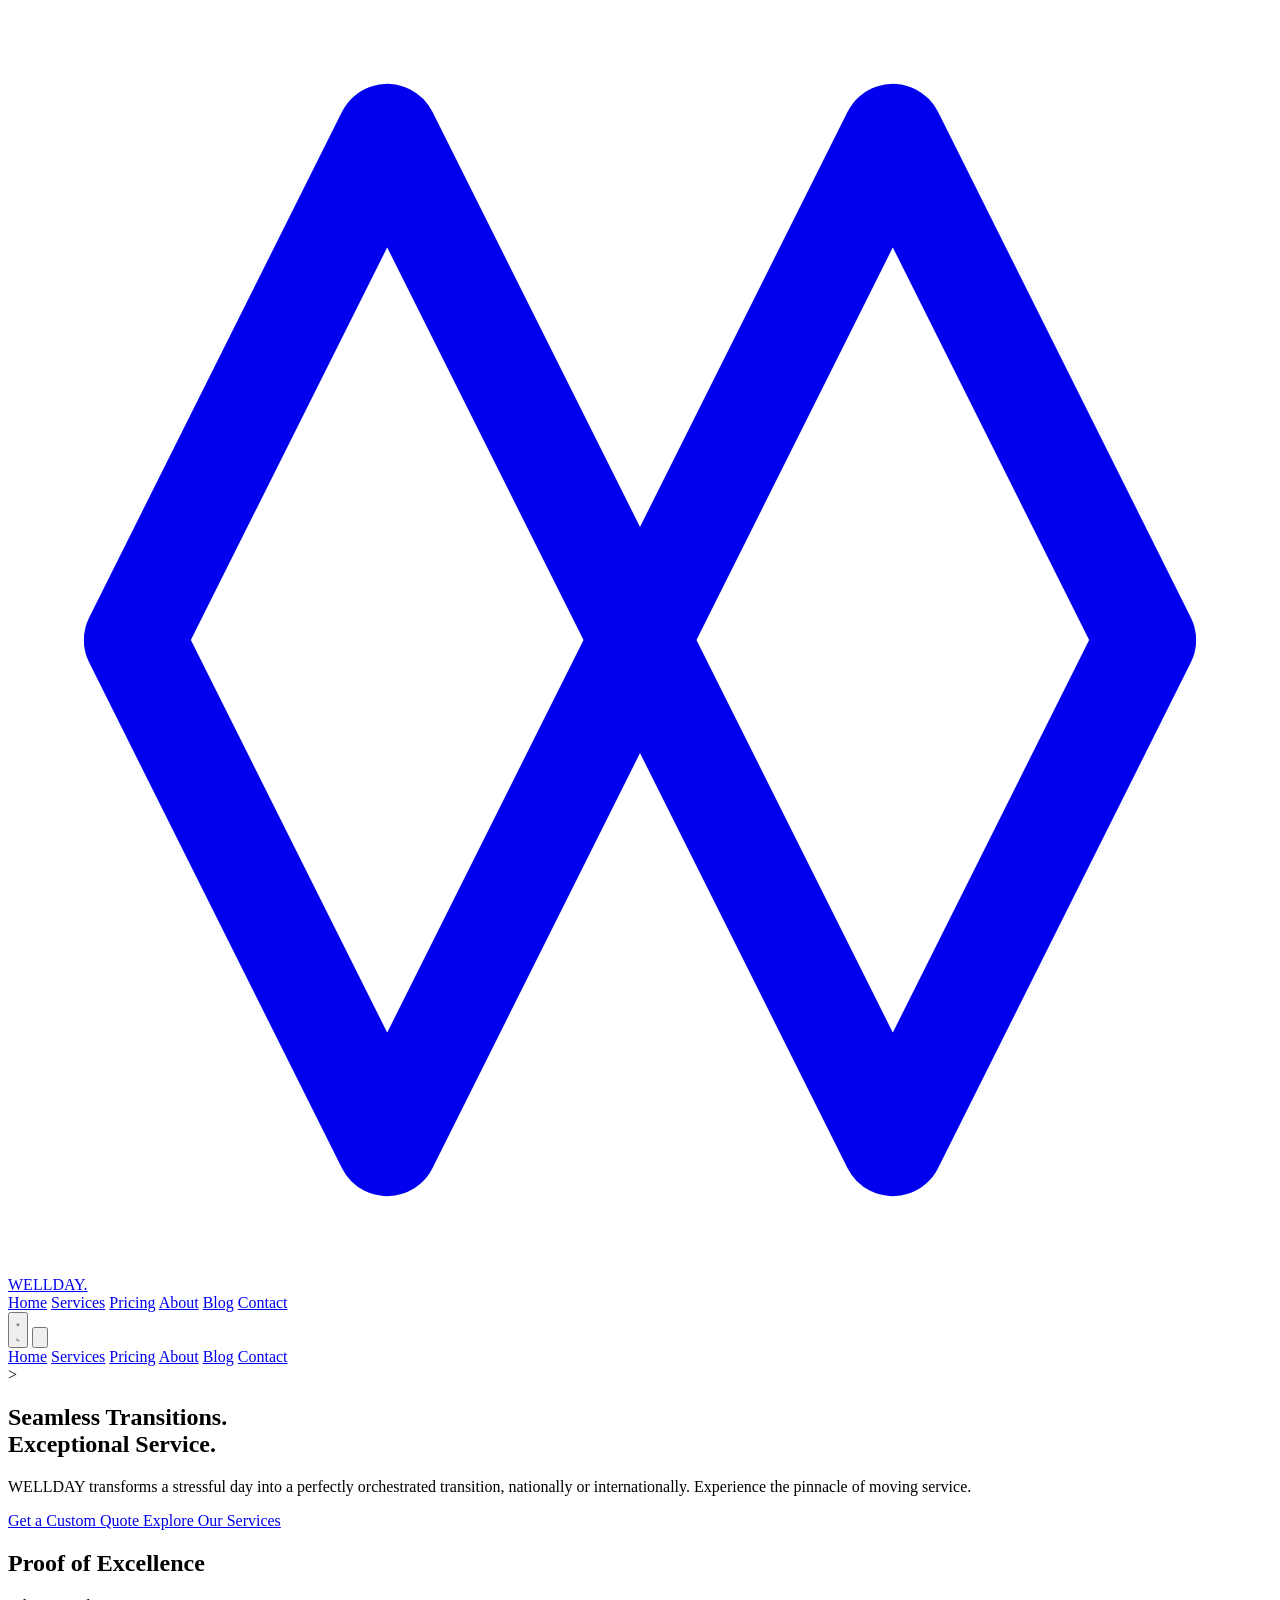
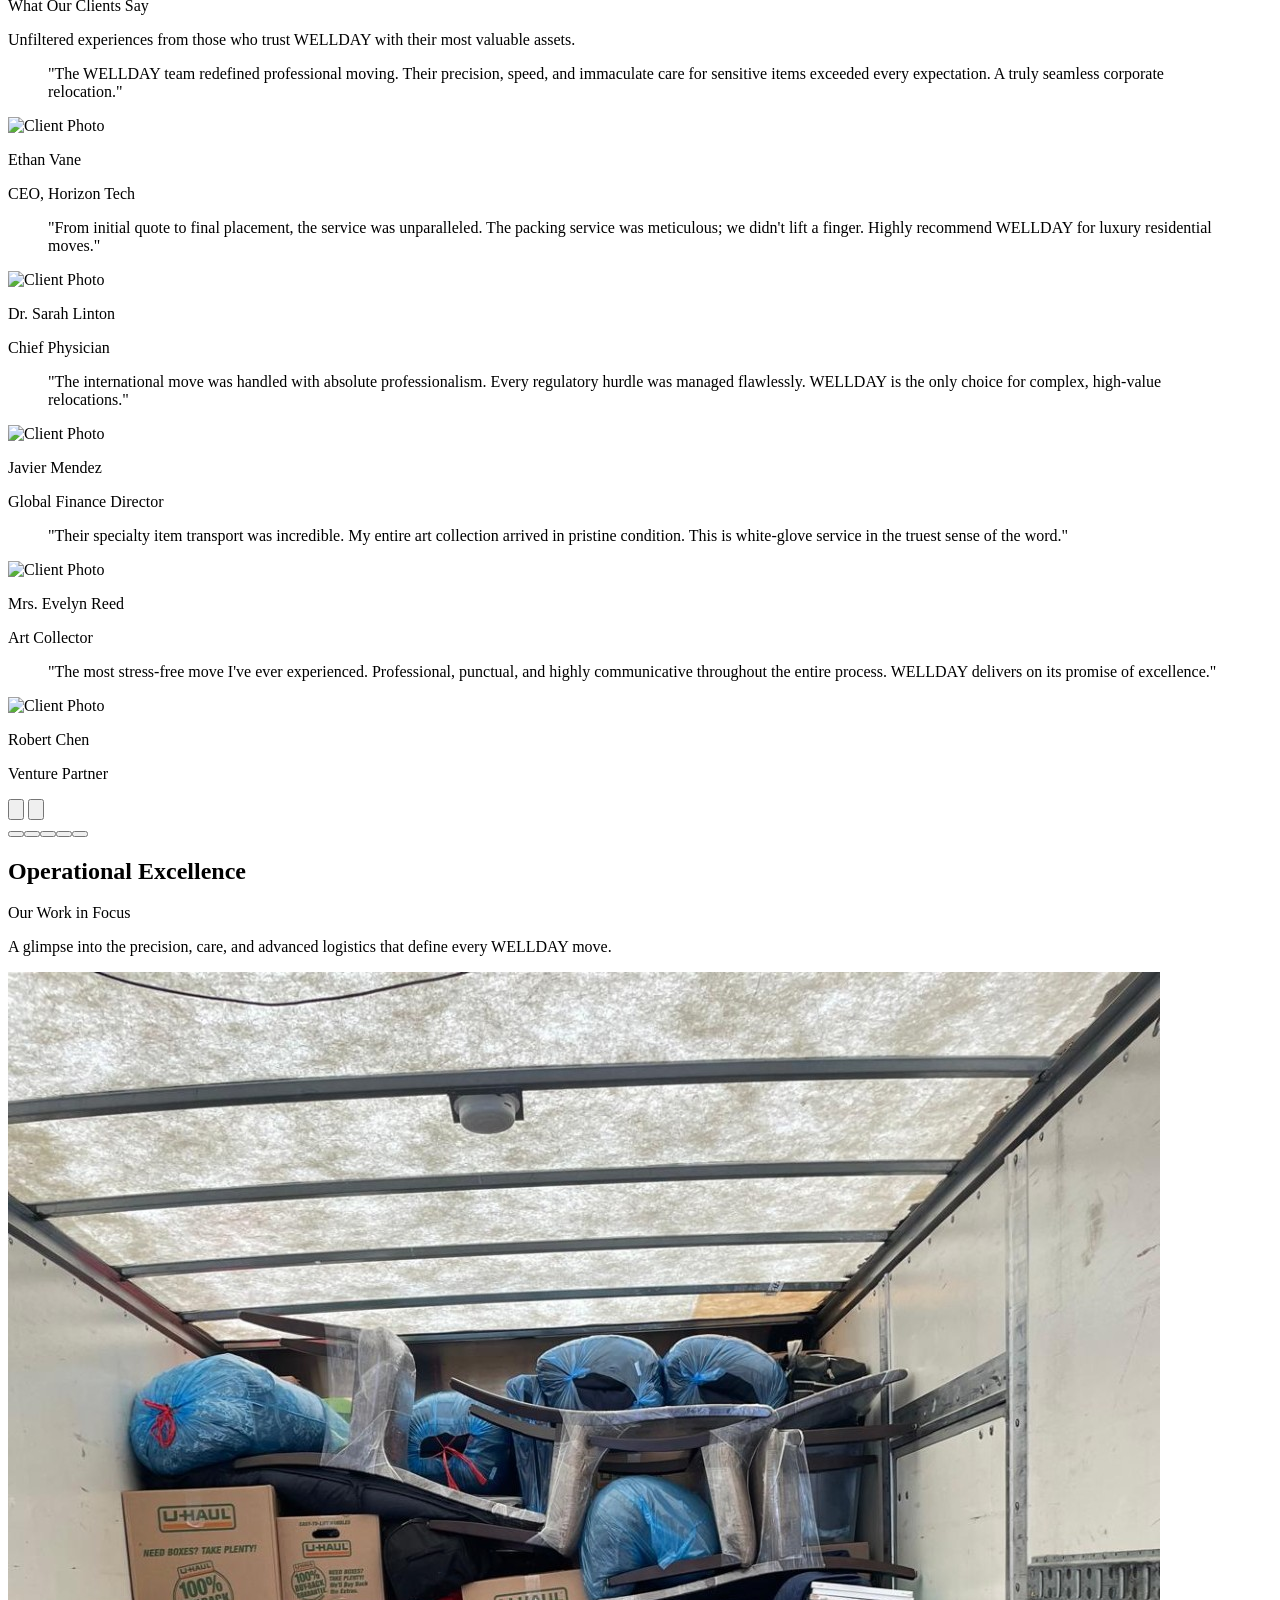
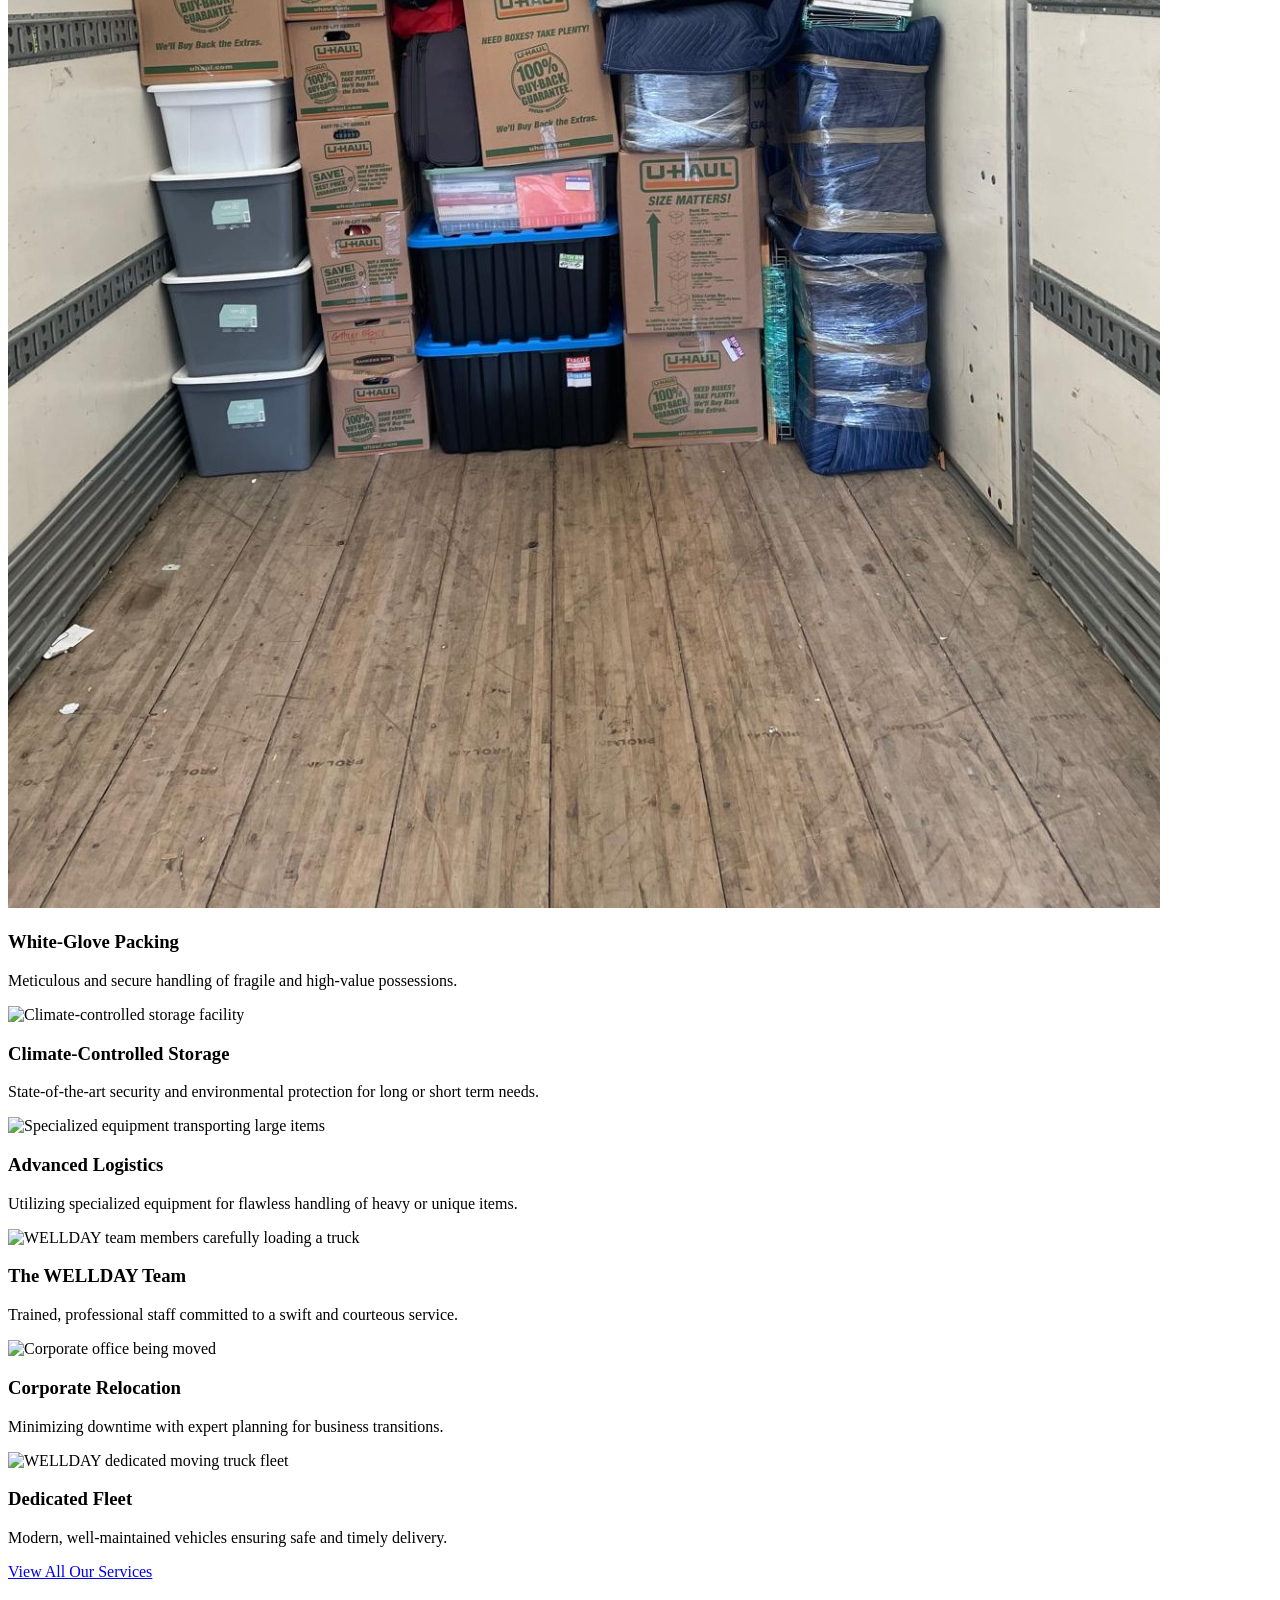
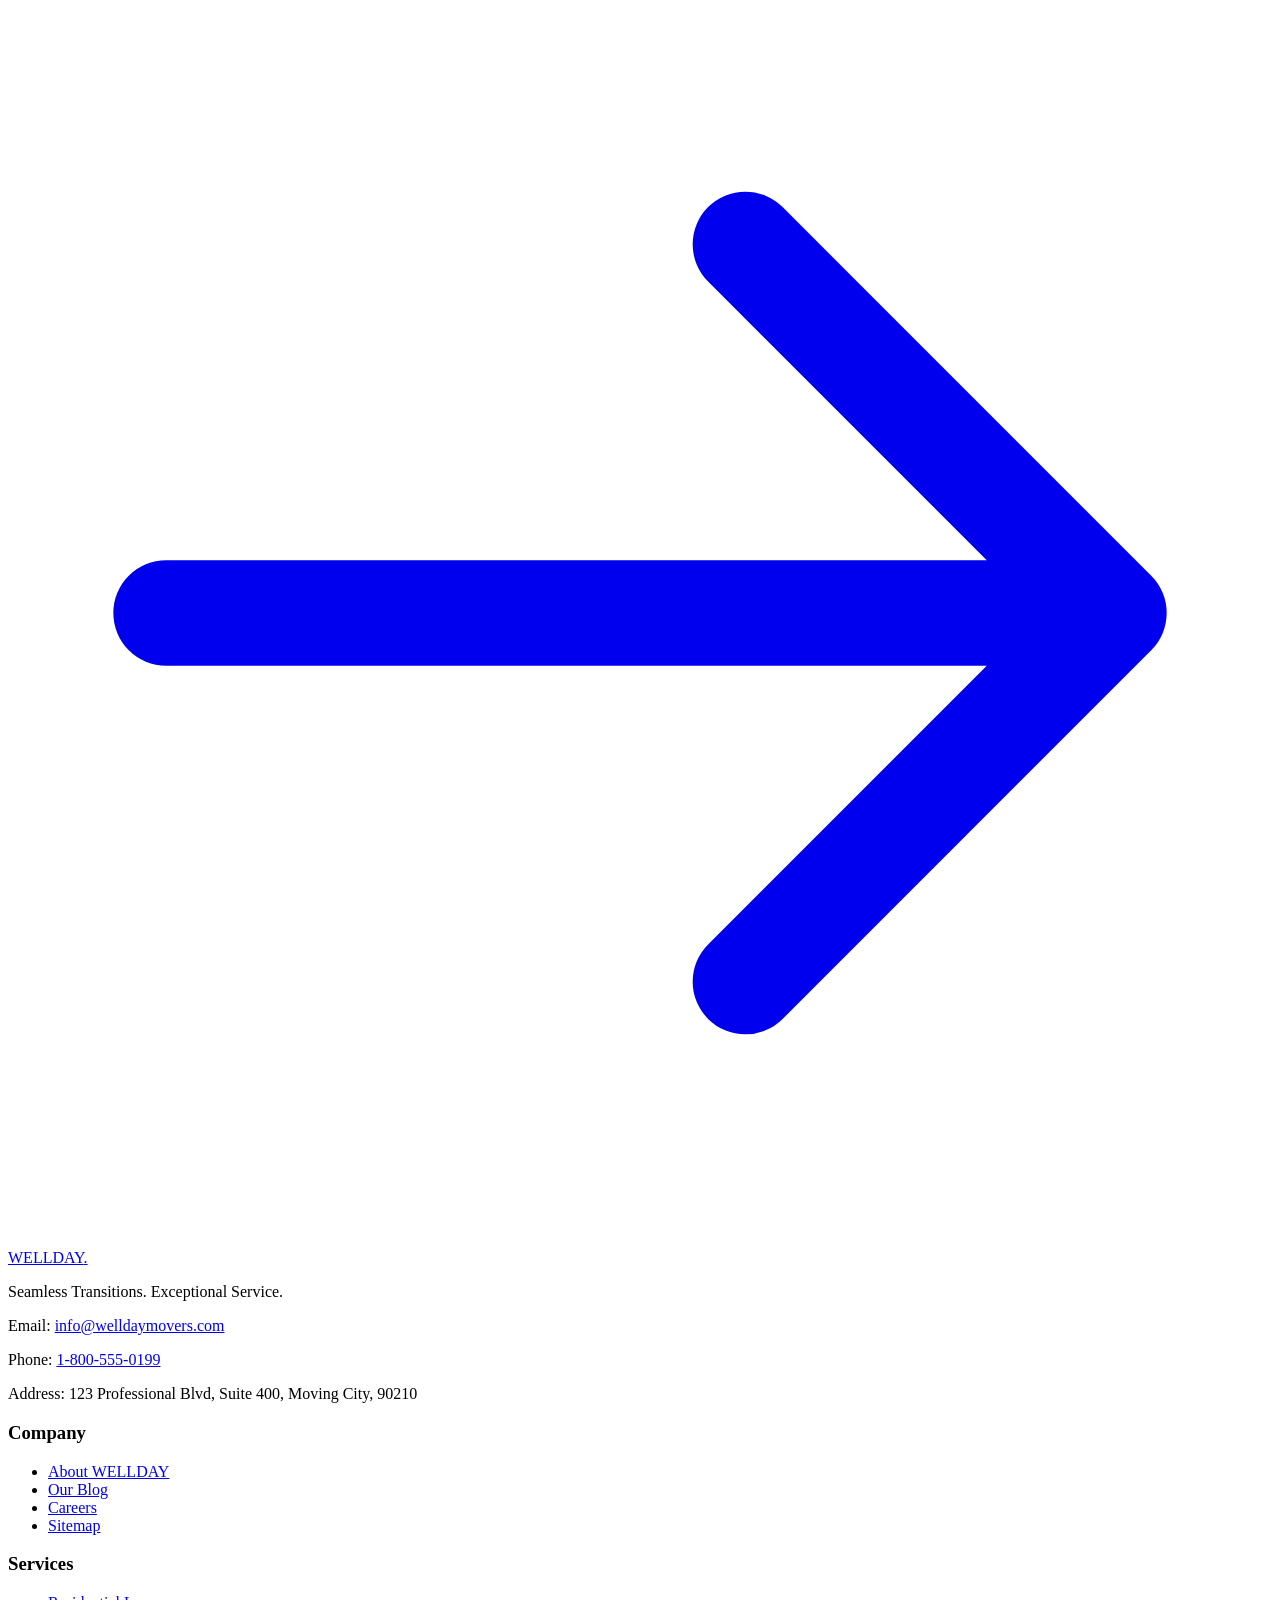
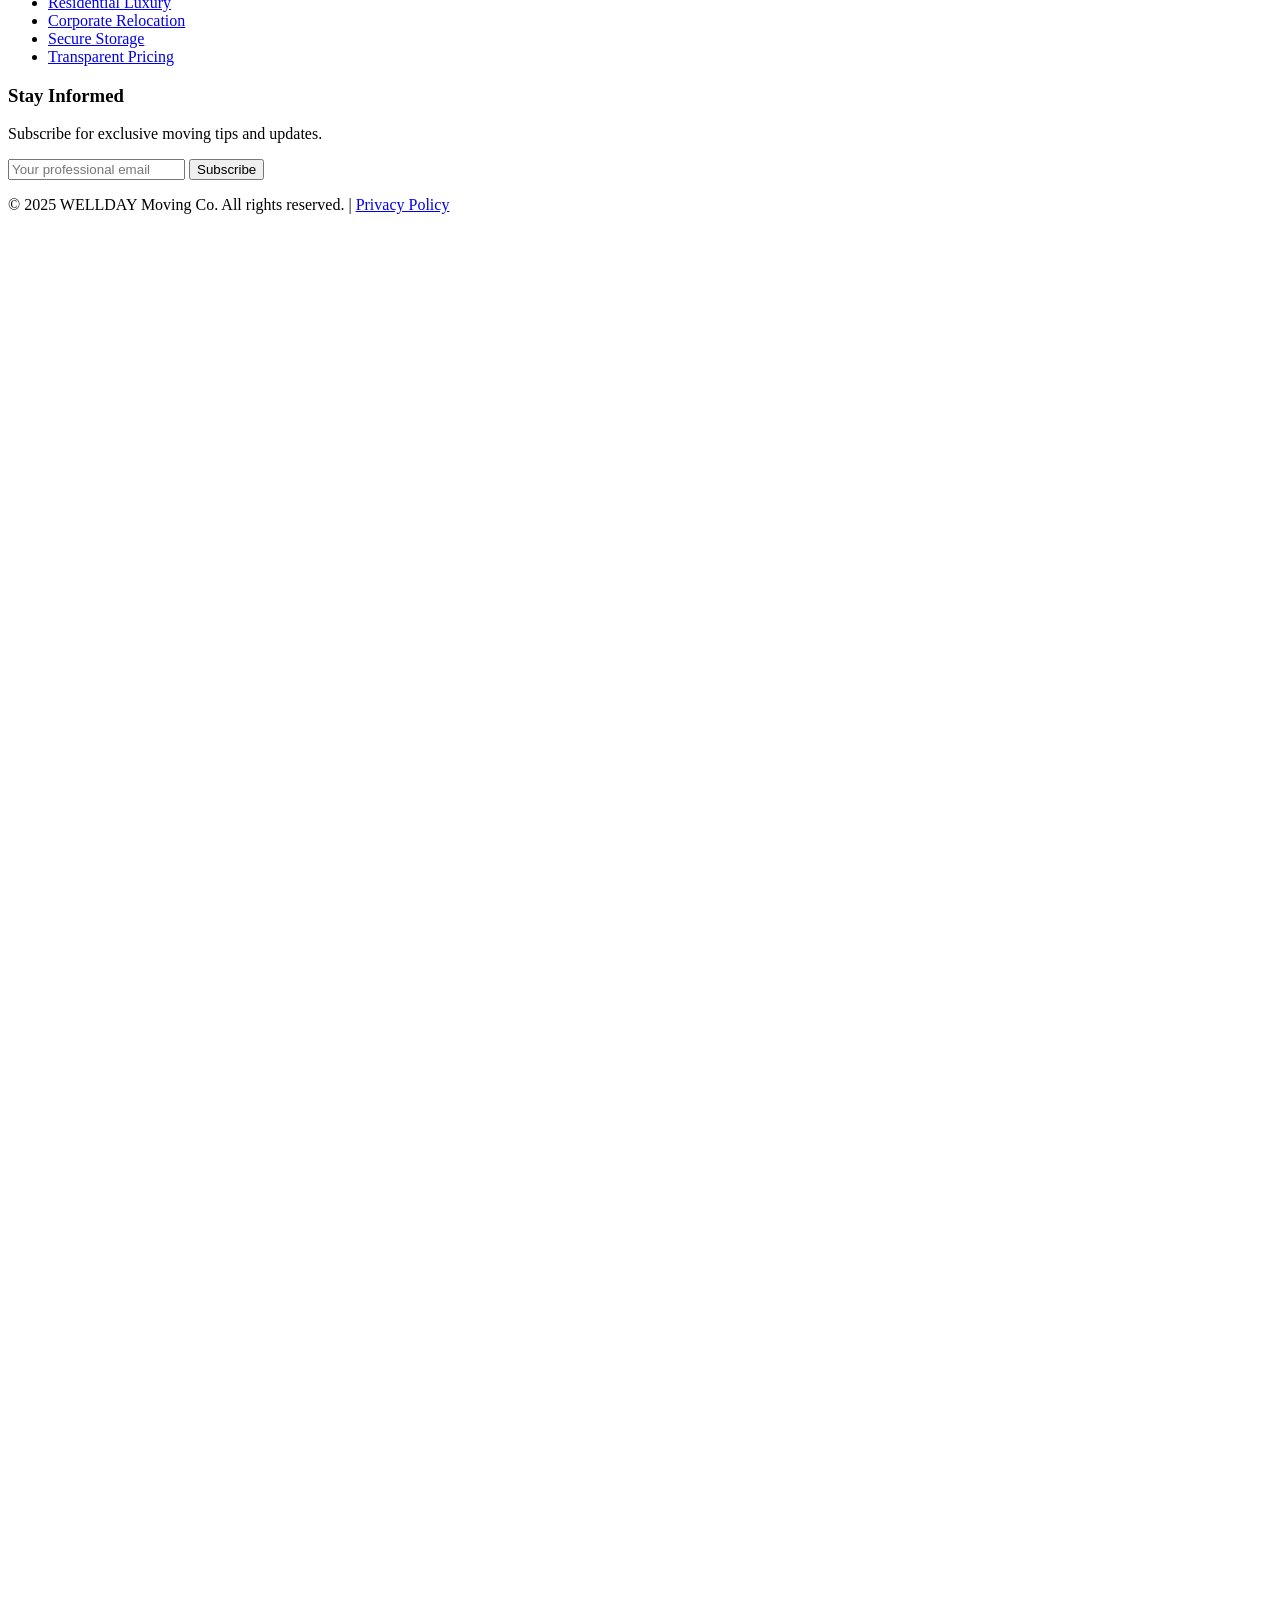
==== index.html @ c853cf21 "Initial commit" ====
<!DOCTYPE html>
<html lang="en" class="scroll-smooth">
<head>
    <meta charset="UTF-8">
    <meta name="viewport" content="width=device-width, initial-scale=1.0">
    <title>WELLDAY | Seamless Professional Moving Solutions</title>
    <meta name="description" content="WELLDAY: Your trusted partner for seamless, professional, and luxury moving services. Exceptional care for your national or international relocation.">
    <meta name="keywords" content="professional moving company, luxury relocation, international movers, full-service moving, WELLDAY">
    
    <script src="https://cdn.tailwindcss.com"></script>
    
    <script>
        // Configuration for extending Tailwind's default theme (optional but good practice)
        tailwind.config = {
            darkMode: 'class', // Enable dark mode based on 'dark' class on the <html> tag
            theme: {
                extend: {
                    colors: {
                        'primary-blue': '#1e3a8a', // A deep, professional blue
                        'accent-gold': '#d97706', // A rich gold/orange for accents
                    }
                }
            }
        }
    </script>

    <link rel="stylesheet" href="assets/styles.css">
</head>
<body class="bg-gray-50 dark:bg-gray-900 transition-colors duration-500">
      <header class="sticky top-0 z-50 shadow-lg bg-white/95 dark:bg-gray-900/95 backdrop-blur-sm transition-all duration-300">
    <div class="max-w-7xl mx-auto px-4 sm:px-6 lg:px-8">
        <div class="flex justify-between items-center h-20">
        <a href="index.html" class="flex-shrink-0 flex items-center space-x-2 text-2xl font-extrabold text-primary-blue dark:text-white transition-colors duration-300 tracking-wider">
    
    <svg class="w-8 h-8 text-accent-gold dark:text-accent-gold" viewBox="0 0 100 100" fill="none" xmlns="http://www.w3.org/2000/svg">
        <path d="M10 50 L30 10 L50 50 L30 90 L10 50 Z M50 50 L70 10 L90 50 L70 90 L50 50 Z" 
              stroke="currentColor" 
              stroke-width="8" 
              stroke-linecap="round" 
              stroke-linejoin="round"/>
    </svg>
    <span>
        WELLDAY<span class="text-accent-gold dark:text-accent-gold">.</span>
    </span>
</a>

            <nav class="hidden md:flex space-x-8">
                <a href="index.html" class="text-gray-900 dark:text-gray-100 hover:text-primary-blue dark:hover:text-accent-gold text-lg font-medium transition duration-150 ease-in-out border-b-2 border-transparent hover:border-accent-gold pb-1">Home</a>
                <a href="services.html" class="text-gray-600 dark:text-gray-300 hover:text-primary-blue dark:hover:text-accent-gold text-lg font-medium transition duration-150 ease-in-out">Services</a>
                <a href="pricing.html" class="text-gray-600 dark:text-gray-300 hover:text-primary-blue dark:hover:text-accent-gold text-lg font-medium transition duration-150 ease-in-out">Pricing</a>
                <a href="about.html" class="text-gray-600 dark:text-gray-300 hover:text-primary-blue dark:hover:text-accent-gold text-lg font-medium transition duration-150 ease-in-out">About</a>
                <a href="blog.html" class="text-gray-600 dark:text-gray-300 hover:text-primary-blue dark:hover:text-accent-gold text-lg font-medium transition duration-150 ease-in-out">Blog</a>
                <a href="contact.html" class="px-4 py-2 text-white bg-accent-gold rounded-lg shadow-md hover:bg-opacity-90 transition-all duration-300 text-lg font-medium">Contact</a>
            </nav>

            <div class="flex items-center space-x-4">
                
                <button id="theme-toggle" class="p-2 rounded-full hover:bg-gray-100 dark:hover:bg-gray-800 transition duration-300 focus:outline-none">
                    <svg id="sun-icon" class="h-6 w-6 text-yellow-500 dark:hidden" fill="none" viewBox="0 0 24 24" stroke="currentColor">
                        <path stroke-linecap="round" stroke-linejoin="round" stroke-width="2" d="M12 3v1m0 16v1m9-9h-1M4 12H3m15.364 6.364l-.707-.707M6.343 6.343l-.707-.707m12.728 0l-.707.707M6.343 17.657l-.707.707M16 12a4 4 0 11-8 0 4 4 0 018 0z" />
                    </svg>
                    <svg id="moon-icon" class="h-6 w-6 text-gray-400 hidden dark:block" fill="none" viewBox="0 0 24 24" stroke="currentColor">
                        <path stroke-linecap="round" stroke-linejoin="round" stroke-width="2" d="M20.354 15.354A9 9 0 018.646 3.646 9.003 9.003 0 0012 21a9.003 9.003 0 008.354-5.646z" />
                    </svg>
                </button>

                <button id="menu-button" class="md:hidden p-2 text-gray-700 dark:text-gray-300 hover:text-primary-blue dark:hover:text-accent-gold focus:outline-none">
                    <svg class="h-6 w-6" fill="none" viewBox="0 0 24 24" stroke="currentColor">
                        <path stroke-linecap="round" stroke-linejoin="round" stroke-width="2" d="M4 6h16M4 12h16M4 18h16" />
                    </svg>
                </button>
            </div>
        </div>
    </div>
    <div id="mobile-menu" class="hidden md:hidden absolute w-full bg-white dark:bg-gray-800 shadow-lg pb-4 transition-all duration-300">
        <a href="index.html" class="block px-4 py-2 text-base font-medium text-gray-700 dark:text-gray-100 hover:bg-gray-50 dark:hover:bg-gray-700">Home</a>
        <a href="services.html" class="block px-4 py-2 text-base font-medium text-gray-700 dark:text-gray-100 hover:bg-gray-50 dark:hover:bg-gray-700">Services</a>
        <a href="pricing.html" class="block px-4 py-2 text-base font-medium text-gray-700 dark:text-gray-100 hover:bg-gray-50 dark:hover:bg-gray-700">Pricing</a>
        <a href="about.html" class="block px-4 py-2 text-base font-medium text-gray-700 dark:text-gray-100 hover:bg-gray-50 dark:hover:bg-gray-700">About</a>
        <a href="blog.html" class="block px-4 py-2 text-base font-medium text-gray-700 dark:text-gray-100 hover:bg-gray-50 dark:hover:bg-gray-700">Blog</a>
        <a href="contact.html" class="block px-4 py-2 text-base font-medium text-white bg-accent-gold hover:bg-opacity-90 mt-2 mx-4 rounded-md text-center">Contact</a>
    </div>
</header>

<main>


    <section class="relative h-screen flex items-center justify-center overflow-hidden fade-in-section"
     style="background-image: url('https://mymovingjourney.com/posts/image/how-to-find-the-best-moving-companies-in-california.webp'); background-size: cover; background-position: center;"
    >
    >
    <div class="absolute inset-0 dynamic-background opacity-5 dark:opacity-10"></div>
    
    <div class="relative z-10 max-w-7xl mx-auto px-4 sm:px-6 lg:px-8 text-center">
        <h1 class="text-6xl sm:text-7xl lg:text-8xl font-extrabold text-gray-900 dark:text-white mb-6 leading-tight transition-colors duration-500">
            Seamless Transitions. <br class="hidden sm:inline">
            <span class="text-primary-blue dark:text-accent-gold">Exceptional Service.</span>
        </h1>
        <p class="text-xl sm:text-2xl text-black-700 dark:text-gray-300 mb-10 max-w-3xl mx-auto transition-colors duration-500">
            WELLDAY transforms a stressful day into a perfectly orchestrated transition, nationally or internationally. Experience the pinnacle of moving service.
        </p>
        
        <div class="flex flex-col sm:flex-row justify-center space-y-4 sm:space-y-0 sm:space-x-6">
            <a href="pricing.html" class="px-8 py-4 text-lg font-semibold text-white bg-primary-blue hover:bg-opacity-90 rounded-full shadow-xl transform hover:scale-105 transition-all duration-300">
                Get a Custom Quote
            </a>
            <a href="services.html" class="px-8 py-4 text-lg font-semibold text-primary-blue dark:text-white border-2 border-primary-blue dark:border-white rounded-full hover:bg-primary-blue hover:text-white dark:hover:bg-white dark:hover:text-primary-blue transform hover:scale-105 transition-all duration-300">
                Explore Our Services
            </a>
        </div>
    </div>
</section>

<section class="py-20 sm:py-32 bg-gray-100 dark:bg-gray-800 transition-colors duration-500 overflow-hidden fade-in-section">
    <div class="max-w-7xl mx-auto px-4 sm:px-6 lg:px-8">
        <div class="text-center mb-12">
            <h2 class="text-base font-semibold tracking-wide text-accent-gold uppercase">Proof of Excellence</h2>
            <p class="mt-2 text-4xl sm:text-5xl font-extrabold text-gray-900 dark:text-white">What Our Clients Say</p>
            <p class="mt-4 text-xl text-gray-600 dark:text-gray-300">Unfiltered experiences from those who trust WELLDAY with their most valuable assets.</p>
        </div>

        <div class="relative">
            <div id="testimonial-slider" class="flex transition-transform duration-700 ease-in-out">
                
                <div class="w-full flex-shrink-0 p-4">
                    <div class="bg-white dark:bg-gray-900 shadow-xl rounded-xl p-10 flex flex-col items-center text-center h-full">
                        <blockquote class="text-lg italic text-gray-700 dark:text-gray-300 mb-6">
                            "The WELLDAY team redefined professional moving. Their precision, speed, and immaculate care for sensitive items exceeded every expectation. A truly seamless corporate relocation."
                        </blockquote>
                        <div class="flex flex-col items-center mt-auto">
                            <img src="https://media.istockphoto.com/id/1135381173/photo/portrait-of-a-young-man-outdoors-smiling.jpg?s=612x612&w=0&k=20&c=J8DKGHI8o-oj8cY1CCNpFY2V9OmVVbJuKSO2DdbMvRg=" alt="Client Photo" class="w-16 h-16 rounded-full object-cover mb-3 border-4 border-accent-gold">
                            <p class="text-xl font-bold text-gray-900 dark:text-white">Ethan Vane</p>
                            <p class="text-md text-primary-blue dark:text-accent-gold">CEO, Horizon Tech</p>
                        </div>
                    </div>
                </div>

                <div class="w-full flex-shrink-0 p-4">
                    <div class="bg-white dark:bg-gray-900 shadow-xl rounded-xl p-10 flex flex-col items-center text-center h-full">
                        <blockquote class="text-lg italic text-gray-700 dark:text-gray-300 mb-6">
                            "From initial quote to final placement, the service was unparalleled. The packing service was meticulous; we didn't lift a finger. Highly recommend WELLDAY for luxury residential moves."
                        </blockquote>
                        <div class="flex flex-col items-center mt-auto">
                            <img src="https://images.prismic.io/tm-global/50173d79-a2da-4b53-aabb-6d42d82f32d4_0540-Image-Website-MFI-People-Testimonial-Isabella+%2B+Paula-Free-4x5-1.jpg?auto=compress,format" alt="Client Photo" class="w-16 h-16 rounded-full object-cover mb-3 border-4 border-accent-gold">
                            <p class="text-xl font-bold text-gray-900 dark:text-white">Dr. Sarah Linton</p>
                            <p class="text-md text-primary-blue dark:text-accent-gold">Chief Physician</p>
                        </div>
                    </div>
                </div>

                <div class="w-full flex-shrink-0 p-4">
                    <div class="bg-white dark:bg-gray-900 shadow-xl rounded-xl p-10 flex flex-col items-center text-center h-full">
                        <blockquote class="text-lg italic text-gray-700 dark:text-gray-300 mb-6">
                            "The international move was handled with absolute professionalism. Every regulatory hurdle was managed flawlessly. WELLDAY is the only choice for complex, high-value relocations."
                        </blockquote>
                        <div class="flex flex-col items-center mt-auto">
                            <img src="https://media.istockphoto.com/id/1406447835/photo/portrait-on-a-man-in-his-40s.webp?b=1&s=170667a&w=0&k=20&c=QH848C0aNTVI3UnsCWXCNsfsqCH_QypQUYX-oatnUdg=" alt="Client Photo" class="w-16 h-16 rounded-full object-cover mb-3 border-4 border-accent-gold">
                            <p class="text-xl font-bold text-gray-900 dark:text-white">Javier Mendez</p>
                            <p class="text-md text-primary-blue dark:text-accent-gold">Global Finance Director</p>
                        </div>
                    </div>
                </div>

                <div class="w-full flex-shrink-0 p-4">
                    <div class="bg-white dark:bg-gray-900 shadow-xl rounded-xl p-10 flex flex-col items-center text-center h-full">
                        <blockquote class="text-lg italic text-gray-700 dark:text-gray-300 mb-6">
                            "Their specialty item transport was incredible. My entire art collection arrived in pristine condition. This is white-glove service in the truest sense of the word."
                        </blockquote>
                        <div class="flex flex-col items-center mt-auto">
                            <img src="https://images.unsplash.com/photo-1609902726285-00668009f004?crop=entropy&cs=tinysrgb&fit=max&fm=jpg&ixid=MnwxMTc3M3wwfDF8c2VhcmNofDQzfHxoYXBweXxlbnwwfHx8fDE2MTU4OTMxMDU&ixlib=rb-1.2.1&q=80&w=2000" alt="Client Photo" class="w-16 h-16 rounded-full object-cover mb-3 border-4 border-accent-gold">
                            <p class="text-xl font-bold text-gray-900 dark:text-white">Mrs. Evelyn Reed</p>
                            <p class="text-md text-primary-blue dark:text-accent-gold">Art Collector</p>
                        </div>
                    </div>
                </div>

                <div class="w-full flex-shrink-0 p-4">
                    <div class="bg-white dark:bg-gray-900 shadow-xl rounded-xl p-10 flex flex-col items-center text-center h-full">
                        <blockquote class="text-lg italic text-gray-700 dark:text-gray-300 mb-6">
                            "The most stress-free move I've ever experienced. Professional, punctual, and highly communicative throughout the entire process. WELLDAY delivers on its promise of excellence."
                        </blockquote>
                        <div class="flex flex-col items-center mt-auto">
                            <img src="https://www.northernvirginiaendo.com/wp-content/uploads/testimonials-smiling-man.jpg" alt="Client Photo" class="w-16 h-16 rounded-full object-cover mb-3 border-4 border-accent-gold">
                            <p class="text-xl font-bold text-gray-900 dark:text-white">Robert Chen</p>
                            <p class="text-md text-primary-blue dark:text-accent-gold">Venture Partner</p>
                        </div>
                    </div>
                </div>

            </div>
            
            <button id="prev-testimonial" class="absolute top-1/2 left-0 transform -translate-y-1/2 p-3 bg-white dark:bg-gray-900 rounded-full shadow-lg ml-2 hover:bg-gray-200 dark:hover:bg-gray-700 transition z-20">
                <svg class="w-6 h-6 text-primary-blue dark:text-white" fill="none" viewBox="0 0 24 24" stroke="currentColor"><path stroke-linecap="round" stroke-linejoin="round" stroke-width="2" d="M15 19l-7-7 7-7" /></svg>
            </button>
            <button id="next-testimonial" class="absolute top-1/2 right-0 transform -translate-y-1/2 p-3 bg-white dark:bg-gray-900 rounded-full shadow-lg mr-2 hover:bg-gray-200 dark:hover:bg-gray-700 transition z-20">
                <svg class="w-6 h-6 text-primary-blue dark:text-white" fill="none" viewBox="0 0 24 24" stroke="currentColor"><path stroke-linecap="round" stroke-linejoin="round" stroke-width="2" d="M9 5l7 7-7 7" /></svg>
            </button>

            <div id="testimonial-dots" class="flex justify-center space-x-2 mt-6">
                </div>
        </div>
    </div>
</section>

<section class="py-20 sm:py-32 bg-white dark:bg-gray-900 transition-colors duration-500 fade-in-section">
    <div class="max-w-7xl mx-auto px-4 sm:px-6 lg:px-8">
        <div class="text-center mb-12">
            <h2 class="text-base font-semibold tracking-wide text-primary-blue dark:text-accent-gold uppercase">Operational Excellence</h2>
            <p class="mt-2 text-4xl sm:text-5xl font-extrabold text-gray-900 dark:text-white">Our Work in Focus</p>
            <p class="mt-4 text-xl text-gray-600 dark:text-gray-300">A glimpse into the precision, care, and advanced logistics that define every WELLDAY move.</p>
        </div>

        <div class="grid grid-cols-1 md:grid-cols-2 lg:grid-cols-3 gap-8">

            <div class="group relative overflow-hidden rounded-xl shadow-xl transform hover:scale-[1.02] transition-all duration-500 cursor-pointer">
                <img src="assets/images/gallery 1.jpg" alt="White-glove packing of fragile items" class="w-full h-72 object-cover transition-transform duration-500 group-hover:rotate-1 group-hover:scale-105">
                
                <div class="absolute inset-0 bg-primary-blue bg-opacity-70 flex flex-col justify-end p-6 opacity-0 group-hover:opacity-100 transition-opacity duration-500">
                    <h3 class="text-2xl font-bold text-white mb-2">White-Glove Packing</h3>
                    <p class="text-gray-200">Meticulous and secure handling of fragile and high-value possessions.</p>
                </div>
            </div>

            <div class="group relative overflow-hidden rounded-xl shadow-xl transform hover:scale-[1.02] transition-all duration-500 cursor-pointer">
                <img src="https://uploads-ssl.webflow.com/638c8ae10787c72c1ae1b9a0/63f78fc18b16522971800dc7_inspection%20for%20truck.jpg" alt="Climate-controlled storage facility" class="w-full h-72 object-cover transition-transform duration-500 group-hover:rotate-1 group-hover:scale-105">
                <div class="absolute inset-0 bg-primary-blue bg-opacity-70 flex flex-col justify-end p-6 opacity-0 group-hover:opacity-100 transition-opacity duration-500">
                    <h3 class="text-2xl font-bold text-white mb-2">Climate-Controlled Storage</h3>
                    <p class="text-gray-200">State-of-the-art security and environmental protection for long or short term needs.</p>
                </div>
            </div>

            <div class="group relative overflow-hidden rounded-xl shadow-xl transform hover:scale-[1.02] transition-all duration-500 cursor-pointer">
                <img src="https://media.angi.com/s3fs-public/moving-ml.png" alt="Specialized equipment transporting large items" class="w-full h-72 object-cover transition-transform duration-500 group-hover:rotate-1 group-hover:scale-105">
                <div class="absolute inset-0 bg-primary-blue bg-opacity-70 flex flex-col justify-end p-6 opacity-0 group-hover:opacity-100 transition-opacity duration-500">
                    <h3 class="text-2xl font-bold text-white mb-2">Advanced Logistics</h3>
                    <p class="text-gray-200">Utilizing specialized equipment for flawless handling of heavy or unique items.</p>
                </div> 
            </div>

            <div class="group relative overflow-hidden rounded-xl shadow-xl transform hover:scale-[1.02] transition-all duration-500 cursor-pointer">
                <img src="https://s3-media0.fl.yelpcdn.com/bphoto/pbxY0s7Egi9wZ7xENBp3GA/o.jpg" alt="WELLDAY team members carefully loading a truck" class="w-full h-72 object-cover transition-transform duration-500 group-hover:rotate-1 group-hover:scale-105">
                <div class="absolute inset-0 bg-primary-blue bg-opacity-70 flex flex-col justify-end p-6 opacity-0 group-hover:opacity-100 transition-opacity duration-500">
                    <h3 class="text-2xl font-bold text-white mb-2">The WELLDAY Team</h3>
                    <p class="text-gray-200">Trained, professional staff committed to a swift and courteous service.</p>
                </div>
            </div>
            
            <div class="group relative overflow-hidden rounded-xl shadow-xl transform hover:scale-[1.02] transition-all duration-500 cursor-pointer">
                <img src="https://www.thepinnaclelist.com/wp-content/uploads/2025/11/Moving-Company-Servicemen.jpg" alt="Corporate office being moved" class="w-full h-72 object-cover transition-transform duration-500 group-hover:rotate-1 group-hover:scale-105">
                <div class="absolute inset-0 bg-primary-blue bg-opacity-70 flex flex-col justify-end p-6 opacity-0 group-hover:opacity-100 transition-opacity duration-500">
                    <h3 class="text-2xl font-bold text-white mb-2">Corporate Relocation</h3>
                    <p class="text-gray-200">Minimizing downtime with expert planning for business transitions.</p>
                </div>
            </div>

            <div class="group relative overflow-hidden rounded-xl shadow-xl transform hover:scale-[1.02] transition-all duration-500 cursor-pointer">
                <img src="https://media.consumeraffairs.com/files/caimages/best-interstate-moving-companies-med.jpg" alt="WELLDAY dedicated moving truck fleet" class="w-full h-72 object-cover transition-transform duration-500 group-hover:rotate-1 group-hover:scale-105">
                <div class="absolute inset-0 bg-primary-blue bg-opacity-70 flex flex-col justify-end p-6 opacity-0 group-hover:opacity-100 transition-opacity duration-500">
                    <h3 class="text-2xl font-bold text-white mb-2">Dedicated Fleet</h3>
                    <p class="text-gray-200">Modern, well-maintained vehicles ensuring safe and timely delivery.</p>
                </div>
            </div>

        </div>

        <div class="text-center mt-16">
            <a href="services.html" class="inline-flex items-center px-8 py-4 text-lg font-semibold text-white bg-accent-gold hover:bg-opacity-90 rounded-full shadow-lg transform hover:scale-105 transition-all duration-300">
                View All Our Services
                <svg class="ml-2 w-5 h-5" fill="none" viewBox="0 0 24 24" stroke="currentColor"><path stroke-linecap="round" stroke-linejoin="round" stroke-width="2" d="M14 5l7 7m0 0l-7 7m7-7H3" /></svg>
            </a>
        </div>

    </div>
</section>

</main>

<footer class="bg-gray-800 dark:bg-gray-950 transition-colors duration-500 pt-16 pb-8 border-t border-gray-700 dark:border-gray-800">
    <div class="max-w-7xl mx-auto px-4 sm:px-6 lg:px-8">
        <div class="grid grid-cols-2 md:grid-cols-4 gap-8">
            
            <div>
                <a href="index.html" class="text-3xl font-extrabold text-white tracking-wider">
                    WELLDAY<span class="text-accent-gold">.</span>
                </a>
                <p class="mt-4 text-gray-400 text-sm">Seamless Transitions. Exceptional Service.</p>
                <div class="mt-6 space-y-2 text-sm text-gray-400">
                    <p>Email: <a href="mailto:info@welldaymovers.com" class="hover:text-accent-gold transition">info@welldaymovers.com</a></p>
                    <p>Phone: <a href="tel:+18005550199" class="hover:text-accent-gold transition">1-800-555-0199</a></p>
                    <p>Address: 123 Professional Blvd, Suite 400, Moving City, 90210</p>
                </div>
            </div>

            <div>
                <h3 class="text-lg font-semibold text-white mb-4 border-b border-accent-gold/50 pb-1 inline-block">Company</h3>
                <ul class="space-y-2 text-gray-400">
                    <li><a href="about.html" class="hover:text-accent-gold transition">About WELLDAY</a></li>
                    <li><a href="blog.html" class="hover:text-accent-gold transition">Our Blog</a></li>
                    <li><a href="contact.html" class="hover:text-accent-gold transition">Careers</a></li>
                    <li><a href="sitemap.xml" class="hover:text-accent-gold transition" target="_blank">Sitemap</a></li>
                </ul>
            </div>

            <div>
                <h3 class="text-lg font-semibold text-white mb-4 border-b border-accent-gold/50 pb-1 inline-block">Services</h3>
                <ul class="space-y-2 text-gray-400">
                    <li><a href="services.html#residential" class="hover:text-accent-gold transition">Residential Luxury</a></li>
                    <li><a href="services.html#corporate" class="hover:text-accent-gold transition">Corporate Relocation</a></li>
                    <li><a href="services.html#storage" class="hover:text-accent-gold transition">Secure Storage</a></li>
                    <li><a href="pricing.html" class="hover:text-accent-gold transition">Transparent Pricing</a></li>
                </ul>
            </div>
            
            <div>
                <h3 class="text-lg font-semibold text-white mb-4 border-b border-accent-gold/50 pb-1 inline-block">Stay Informed</h3>
                <p class="text-gray-400 text-sm mb-4">Subscribe for exclusive moving tips and updates.</p>
                <form action="#" method="POST" name="subscription" data-netlify="true" class="flex flex-col space-y-3">
    
    <input type="hidden" name="form-name" value="subscription" /> 
    
    <input 
        type="email" 
        name="email" placeholder="Your professional email" 
        class="p-3 rounded-lg border border-gray-600 bg-gray-700 text-white focus:ring-accent-gold focus:border-accent-gold"
        required 
    >
    <button type="submit" class="p-3 bg-accent-gold text-white font-semibold rounded-lg hover:bg-opacity-90 transition">
        Subscribe
    </button>
</form>
            </div>
        </div>

        <div class="mt-16 border-t border-gray-700/50 pt-8 flex flex-col md:flex-row justify-between items-center">
            <p class="text-sm text-gray-400 order-2 md:order-1">
                &copy; 2025 WELLDAY Moving Co. All rights reserved. | <a href="#" class="hover:text-accent-gold transition">Privacy Policy</a>
            </p>
            <div class="flex space-x-4 mb-4 md:mb-0 order-1 md:order-2 text-gray-400">
                <svg class="w-6 h-6 hover:text-accent-gold transition" fill="currentColor" viewBox="0 0 24 24"></svg>
                <svg class="w-6 h-6 hover:text-accent-gold transition" fill="currentColor" viewBox="0 0 24 24"></svg>
                <svg class="w-6 h-6 hover:text-accent-gold transition" fill="currentColor" viewBox="0 0 24 24"></svg>
            </div>
        </div>
    </div>
</footer>
    <script src="assets/scripts.js" defer></script>
</body>
</html>
---- assets/styles.css ----
/* assets/styles.css */

/* ---------------------------------------------
   1. Subtle Background Animation (The "Sliding Background" effect)
   --------------------------------------------- */

/* Define the keyframes for the subtle right-to-left background movement */
@keyframes slideBackground {
    0% {
        background-position: 0% 0%; /* Start position */
    }
    100% {
        background-position: 100% 100%; /* End position */
    }
}

/* Apply the animation to a dedicated class for the hero section */
.dynamic-background {
    /* Set a subtle, professional background image (use a placeholder initially) */
    background-image: url('./images/background-texture.jpg'); 
    background-size: 200% 200%; /* Make the background large so it can slide */
    animation: slideBackground 60s linear infinite alternate; /* Slow, professional movement */
}

/* ---------------------------------------------
   2. Custom Scrollbar (Professional Polish)
   --------------------------------------------- */
/* Optional: For a more customized, professional look */

/* Webkit (Chrome, Safari) */
::-webkit-scrollbar {
    width: 8px;
}
::-webkit-scrollbar-thumb {
    background: #ccc; /* Light theme thumb */
    border-radius: 4px;
}
.dark ::-webkit-scrollbar-thumb {
    background: #4b5563; /* Dark theme thumb */
}
::-webkit-scrollbar-track {
    background: transparent;
}


/* =======================================================
   assets/styles.css: WELLDAY Moving Co. Custom Styles
   ======================================================= */

/* 1. Global Utilities */
/* Ensures smooth scrolling behavior when clicking anchor links */
html {
    scroll-behavior: smooth;
}

/* 2. Custom Font Definition (Optional: Use if you decide to self-host a font) */
/*
@font-face {
    font-family: 'Inter';
    src: url('fonts/Inter-Regular.woff2') format('woff2');
    font-weight: 400;
    font-style: normal;
}
body {
    font-family: 'Inter', sans-serif;
}
*/

/* 3. Dynamic Background for Hero Sections (Example of a specific style not easily done in Tailwind) */
/* Applies a subtle texture or gradient overlay to hero sections for depth */
.dynamic-background {
    position: relative;
    overflow: hidden;
}

.dynamic-background::before {
    content: '';
    position: absolute;
    top: 0;
    left: 0;
    right: 0;
    bottom: 0;
    /* Subtle geometric pattern effect (can be replaced with an image URL) */
    background: radial-gradient(circle at center, rgba(255, 255, 255, 0.05) 1px, transparent 1px);
    background-size: 80px 80px;
    opacity: 0.1;
    z-index: 0;
}

/* 4. Scroll Animation Base Classes */
.fade-in-section {
    opacity: 0;
    transform: translateY(20px); /* Starts slightly below its final position */
    transition: all 0.8s ease-out;
}

/* Class applied when the element is visible */
.fade-in-section.is-visible {
    opacity: 1;
    transform: translateY(0);
}
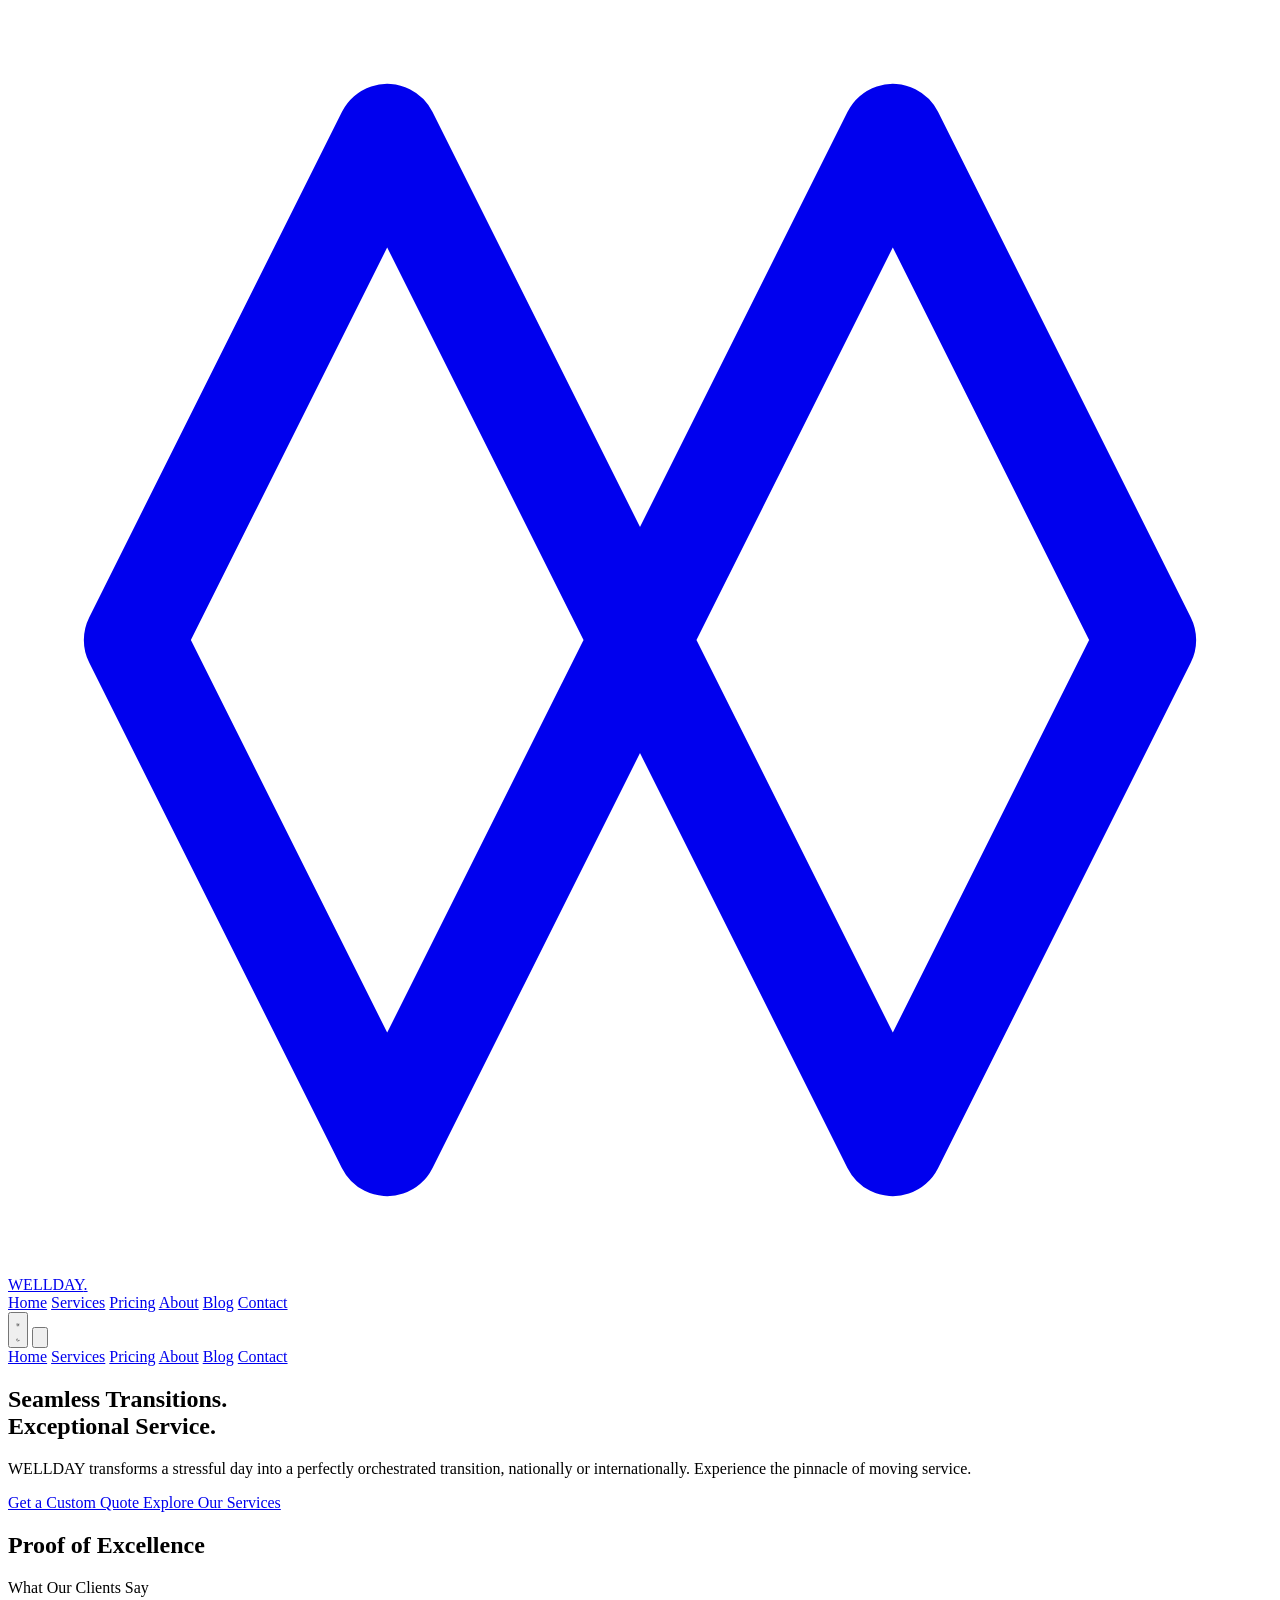
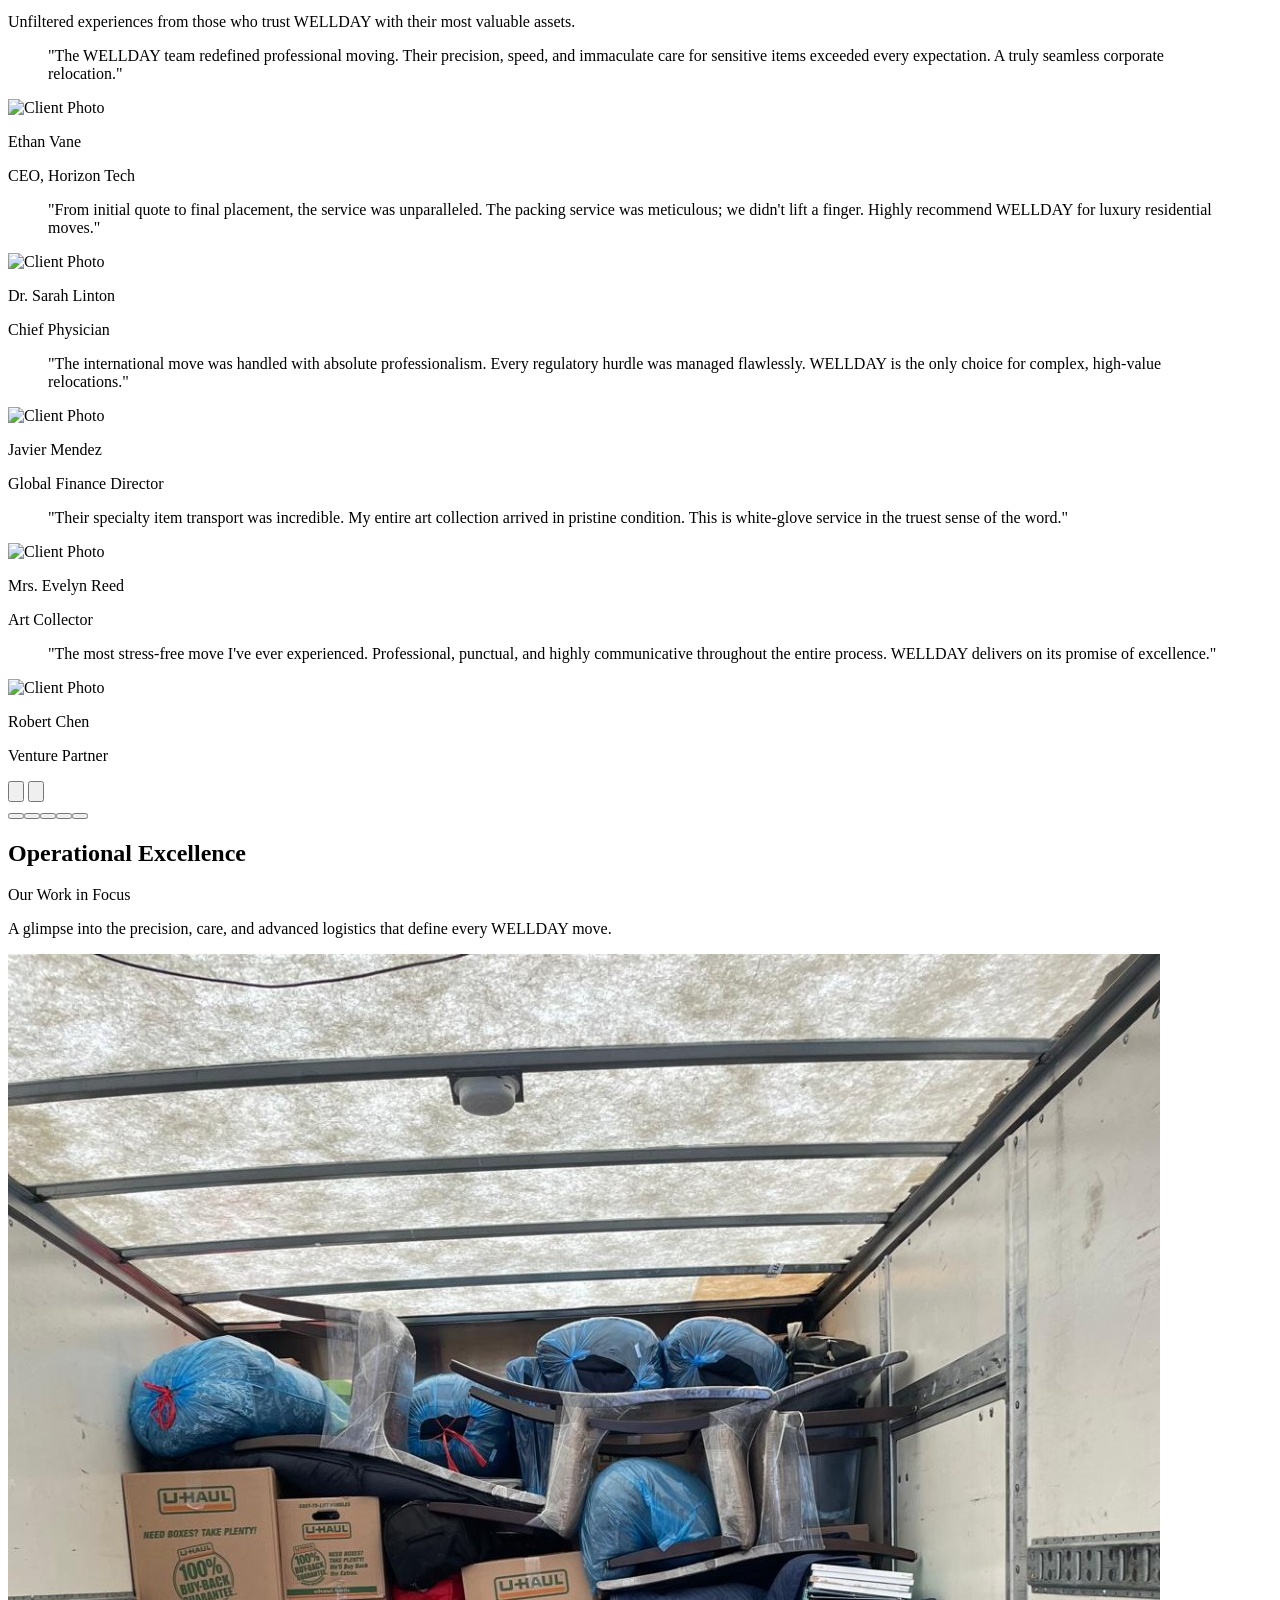
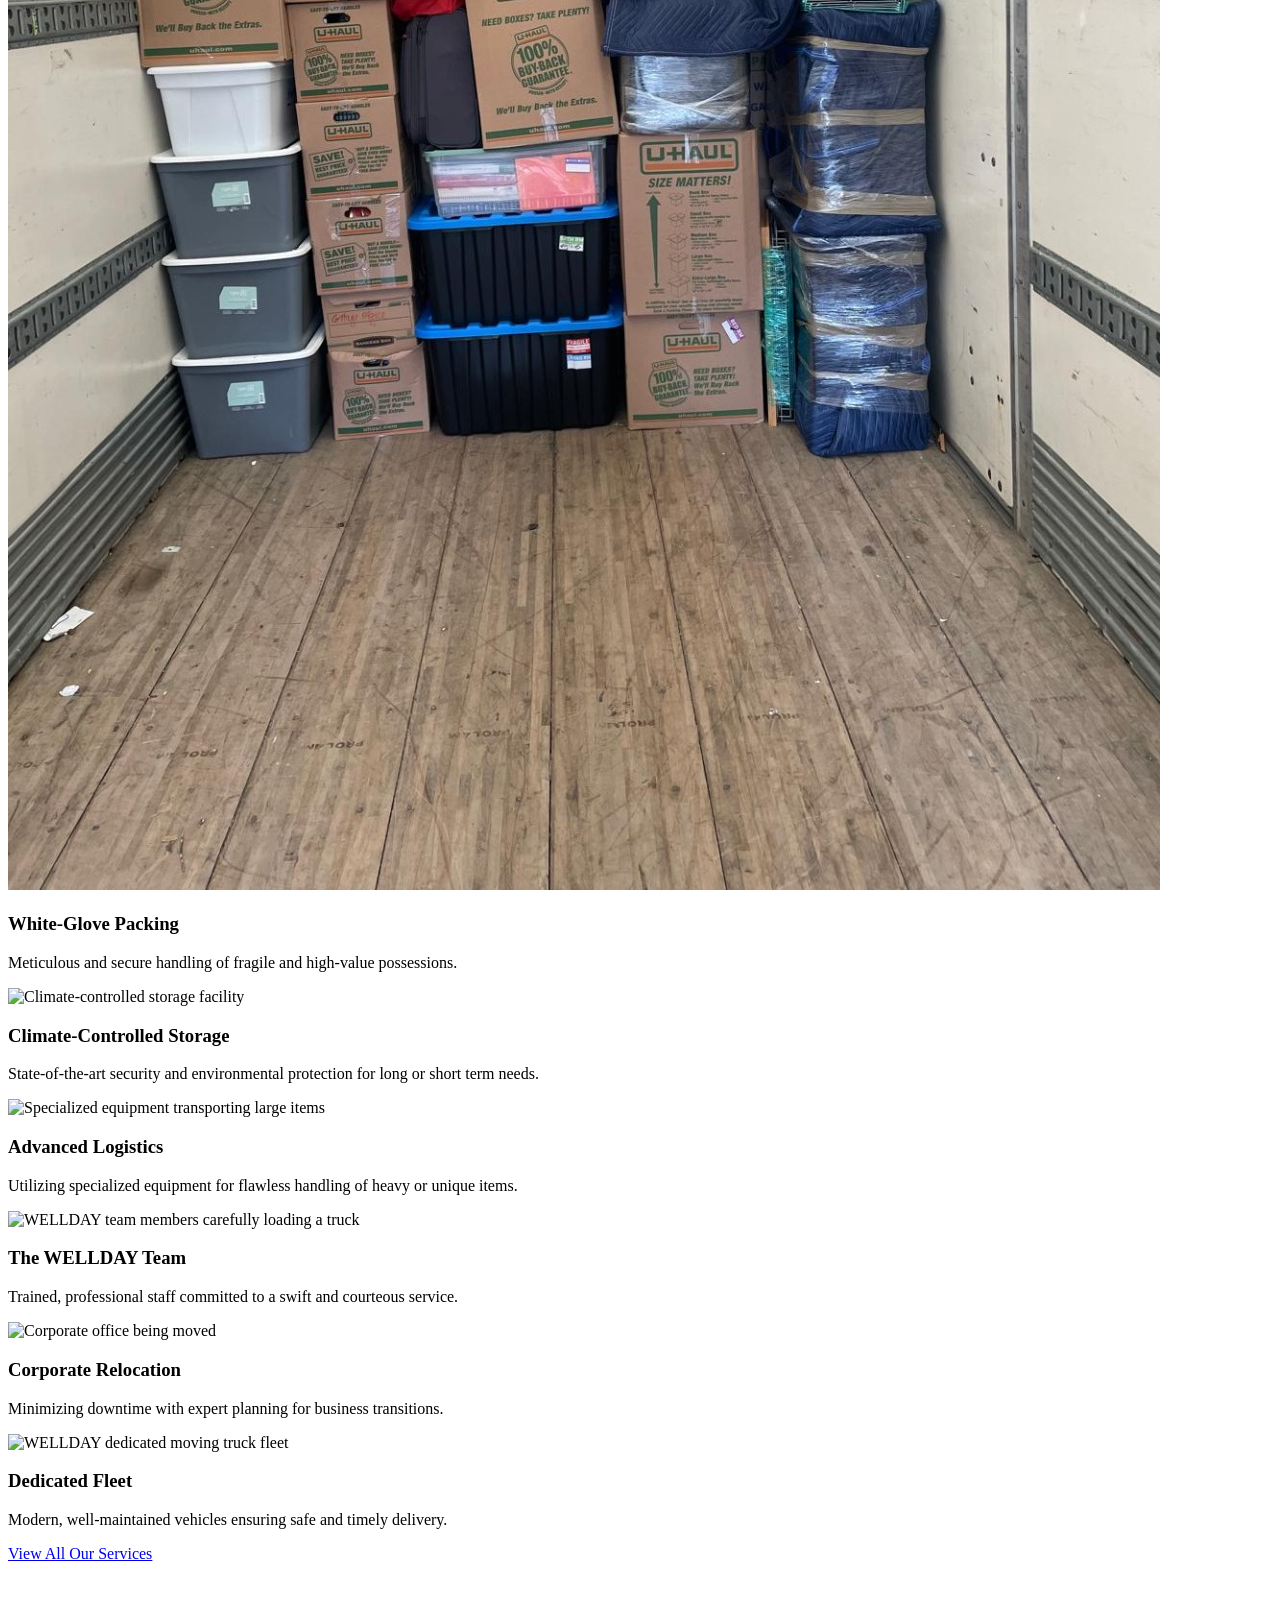
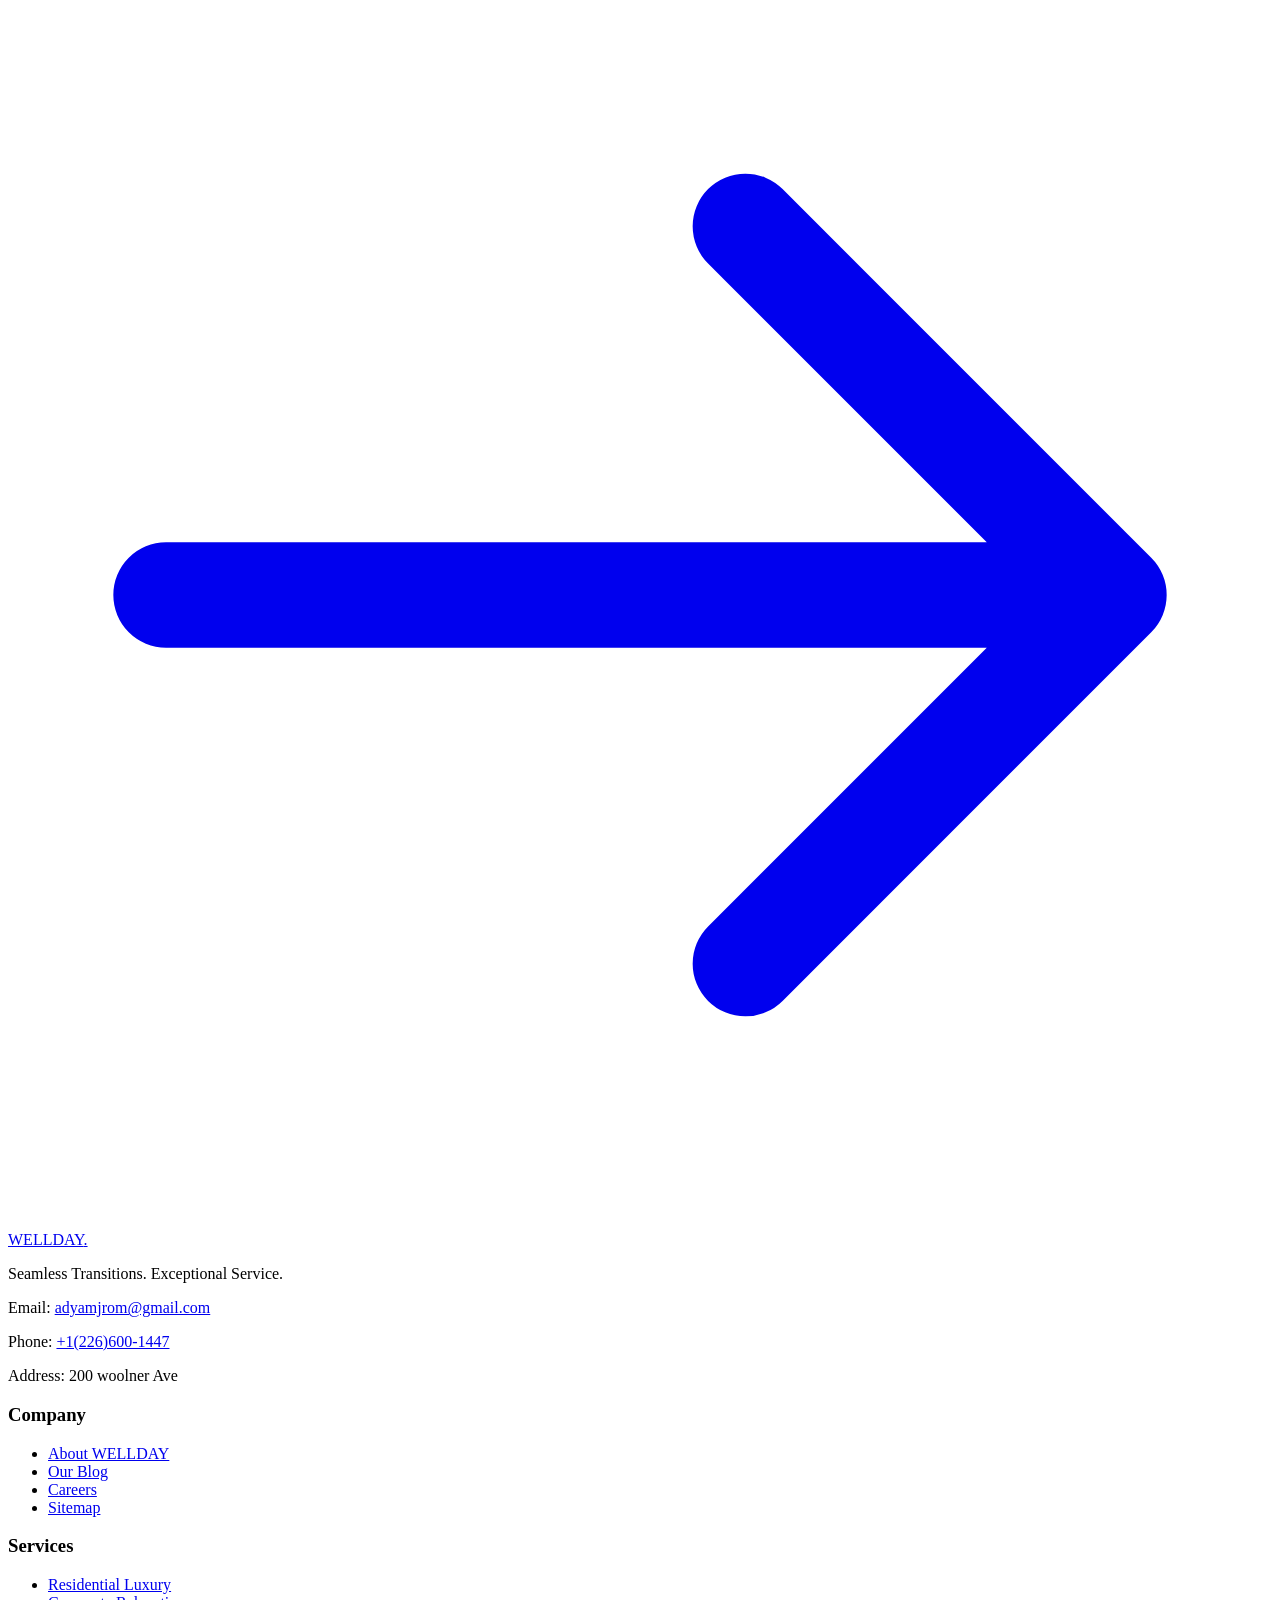
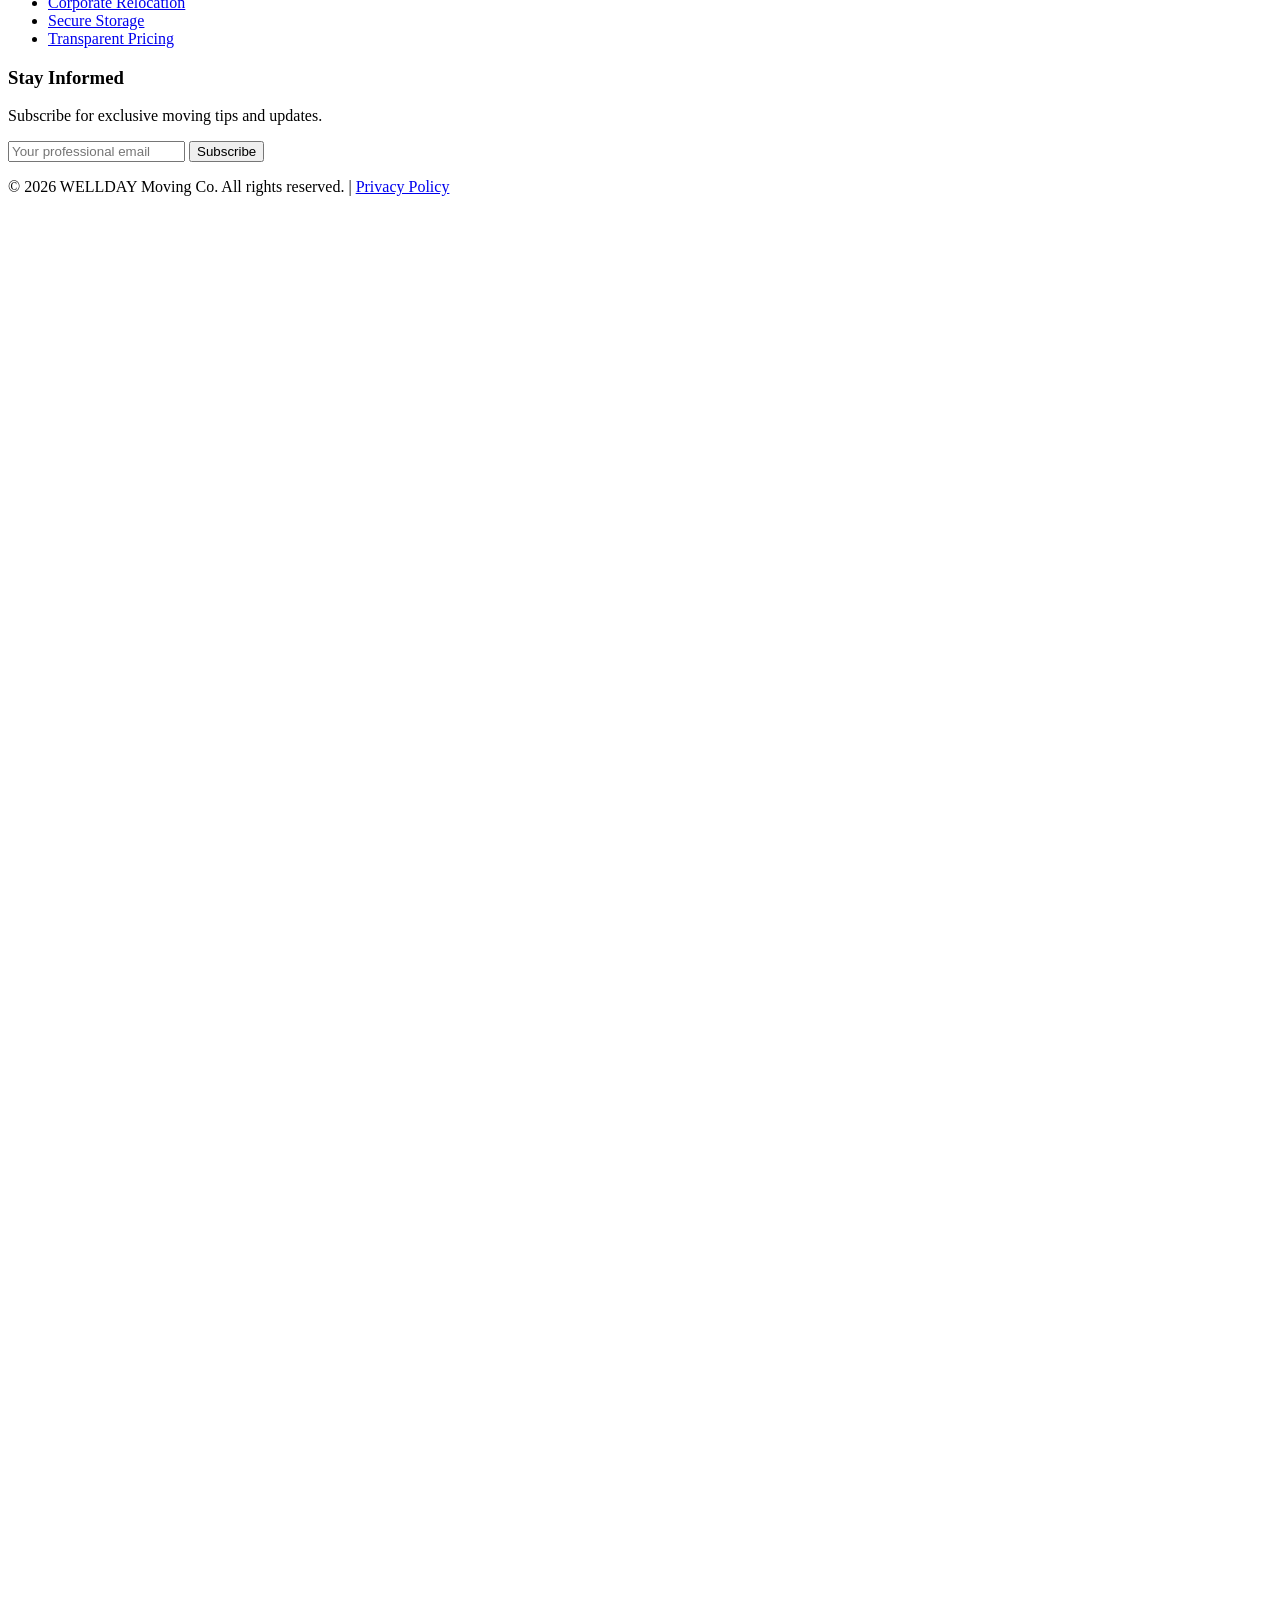
==== commit da1bcc2a: "Initial commit for Wellday Moving" ====
--- a/index.html
+++ b/index.html
@@ -86,9 +86,9 @@
 
 
     <section class="relative h-screen flex items-center justify-center overflow-hidden fade-in-section"
-     style="background-image: url('https://mymovingjourney.com/posts/image/how-to-find-the-best-moving-companies-in-california.webp'); background-size: cover; background-position: center;"
+     style="background-image: url('https://guanabee.com/wp-content/uploads/2022/09/6-Essential-Qualities-To-Look-For-In-a-Long-Distance-Moving-Company.jpg'); background-size: cover; background-position: center;"
     >
-    >
+    
     <div class="absolute inset-0 dynamic-background opacity-5 dark:opacity-10"></div>
     
     <div class="relative z-10 max-w-7xl mx-auto px-4 sm:px-6 lg:px-8 text-center">
@@ -285,9 +285,9 @@
                 </a>
                 <p class="mt-4 text-gray-400 text-sm">Seamless Transitions. Exceptional Service.</p>
                 <div class="mt-6 space-y-2 text-sm text-gray-400">
-                    <p>Email: <a href="mailto:info@welldaymovers.com" class="hover:text-accent-gold transition">info@welldaymovers.com</a></p>
-                    <p>Phone: <a href="tel:+18005550199" class="hover:text-accent-gold transition">1-800-555-0199</a></p>
-                    <p>Address: 123 Professional Blvd, Suite 400, Moving City, 90210</p>
+                    <p>Email: <a href="adyamjrom@gmail.com" class="hover:text-accent-gold transition">adyamjrom@gmail.com</a></p>
+                    <p>Phone: <a href="tel:+1(226)600-1447" class="hover:text-accent-gold transition">+1(226)600-1447</a></p>
+                    <p>Address: 200 woolner Ave</p>
                 </div>
             </div>
 
@@ -333,7 +333,7 @@
 
         <div class="mt-16 border-t border-gray-700/50 pt-8 flex flex-col md:flex-row justify-between items-center">
             <p class="text-sm text-gray-400 order-2 md:order-1">
-                &copy; 2025 WELLDAY Moving Co. All rights reserved. | <a href="#" class="hover:text-accent-gold transition">Privacy Policy</a>
+                &copy; 2026 WELLDAY Moving Co. All rights reserved. | <a href="#" class="hover:text-accent-gold transition">Privacy Policy</a>
             </p>
             <div class="flex space-x-4 mb-4 md:mb-0 order-1 md:order-2 text-gray-400">
                 <svg class="w-6 h-6 hover:text-accent-gold transition" fill="currentColor" viewBox="0 0 24 24"></svg>
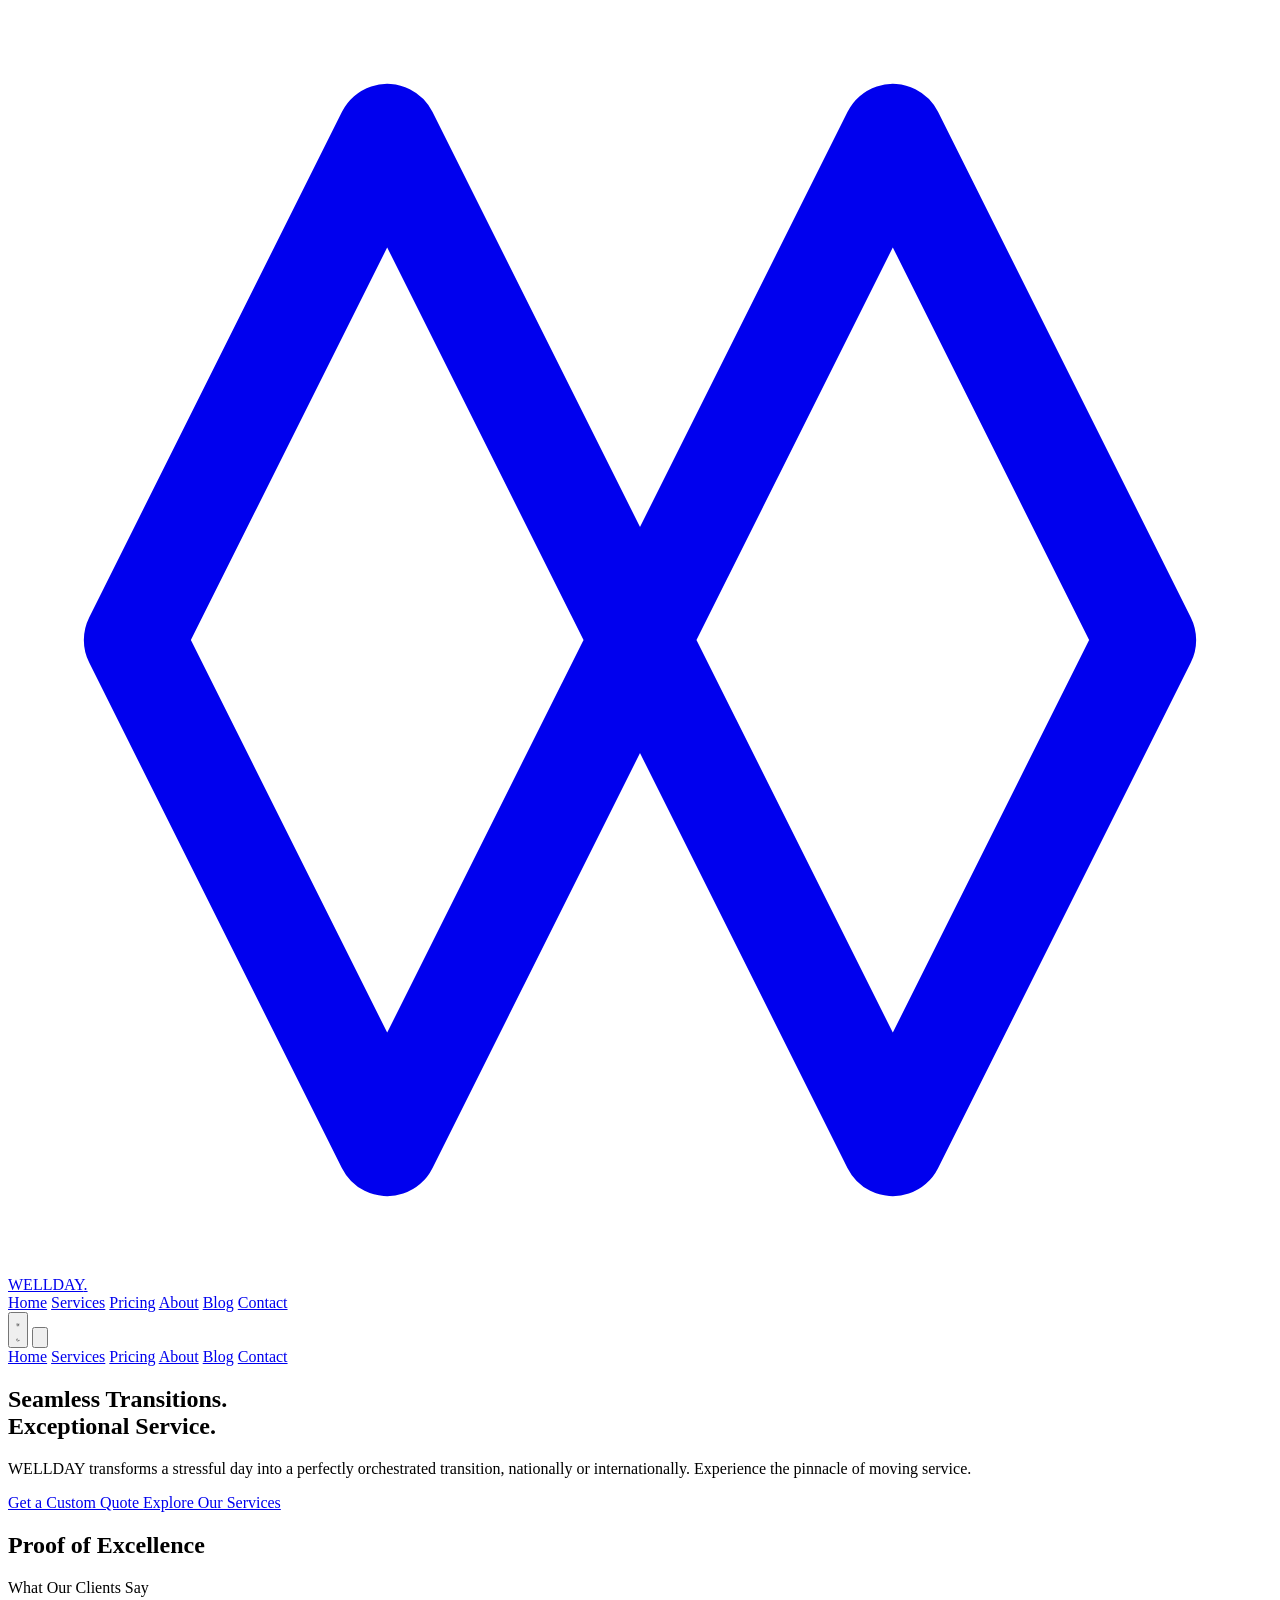
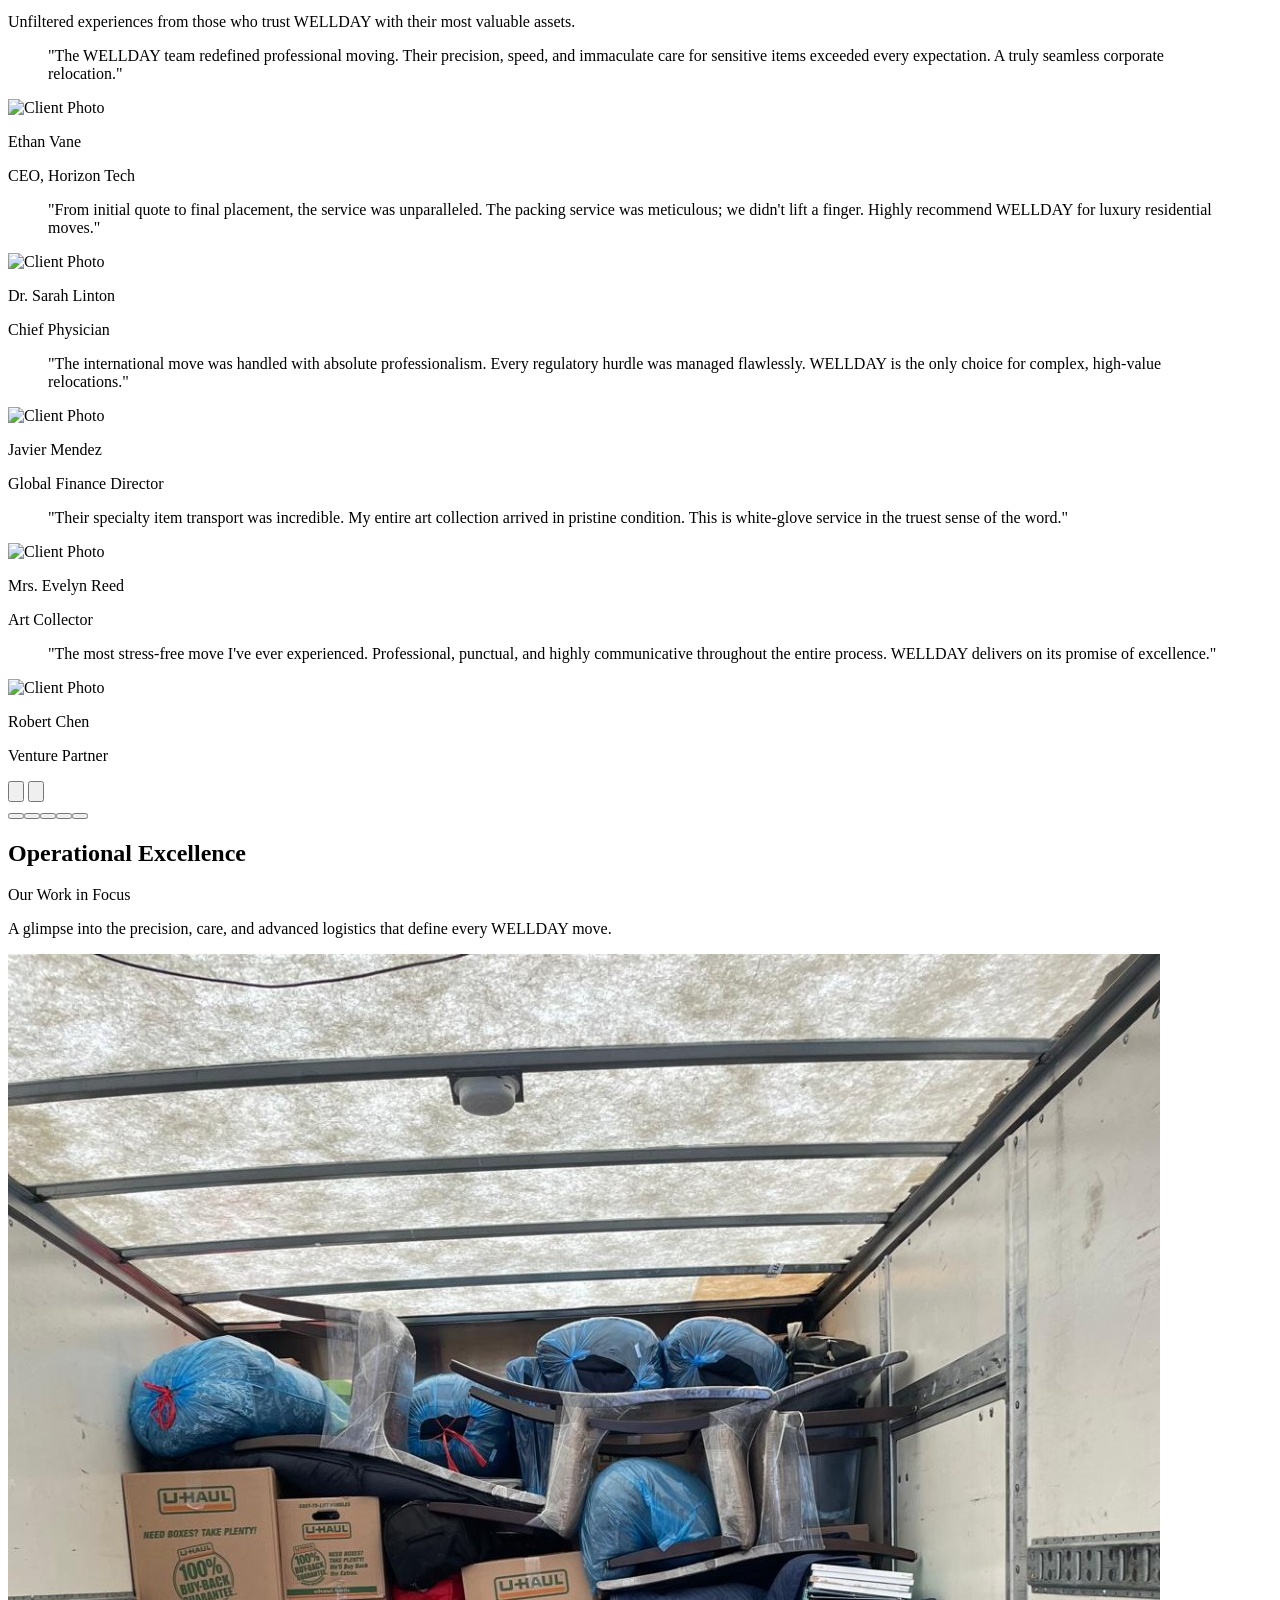
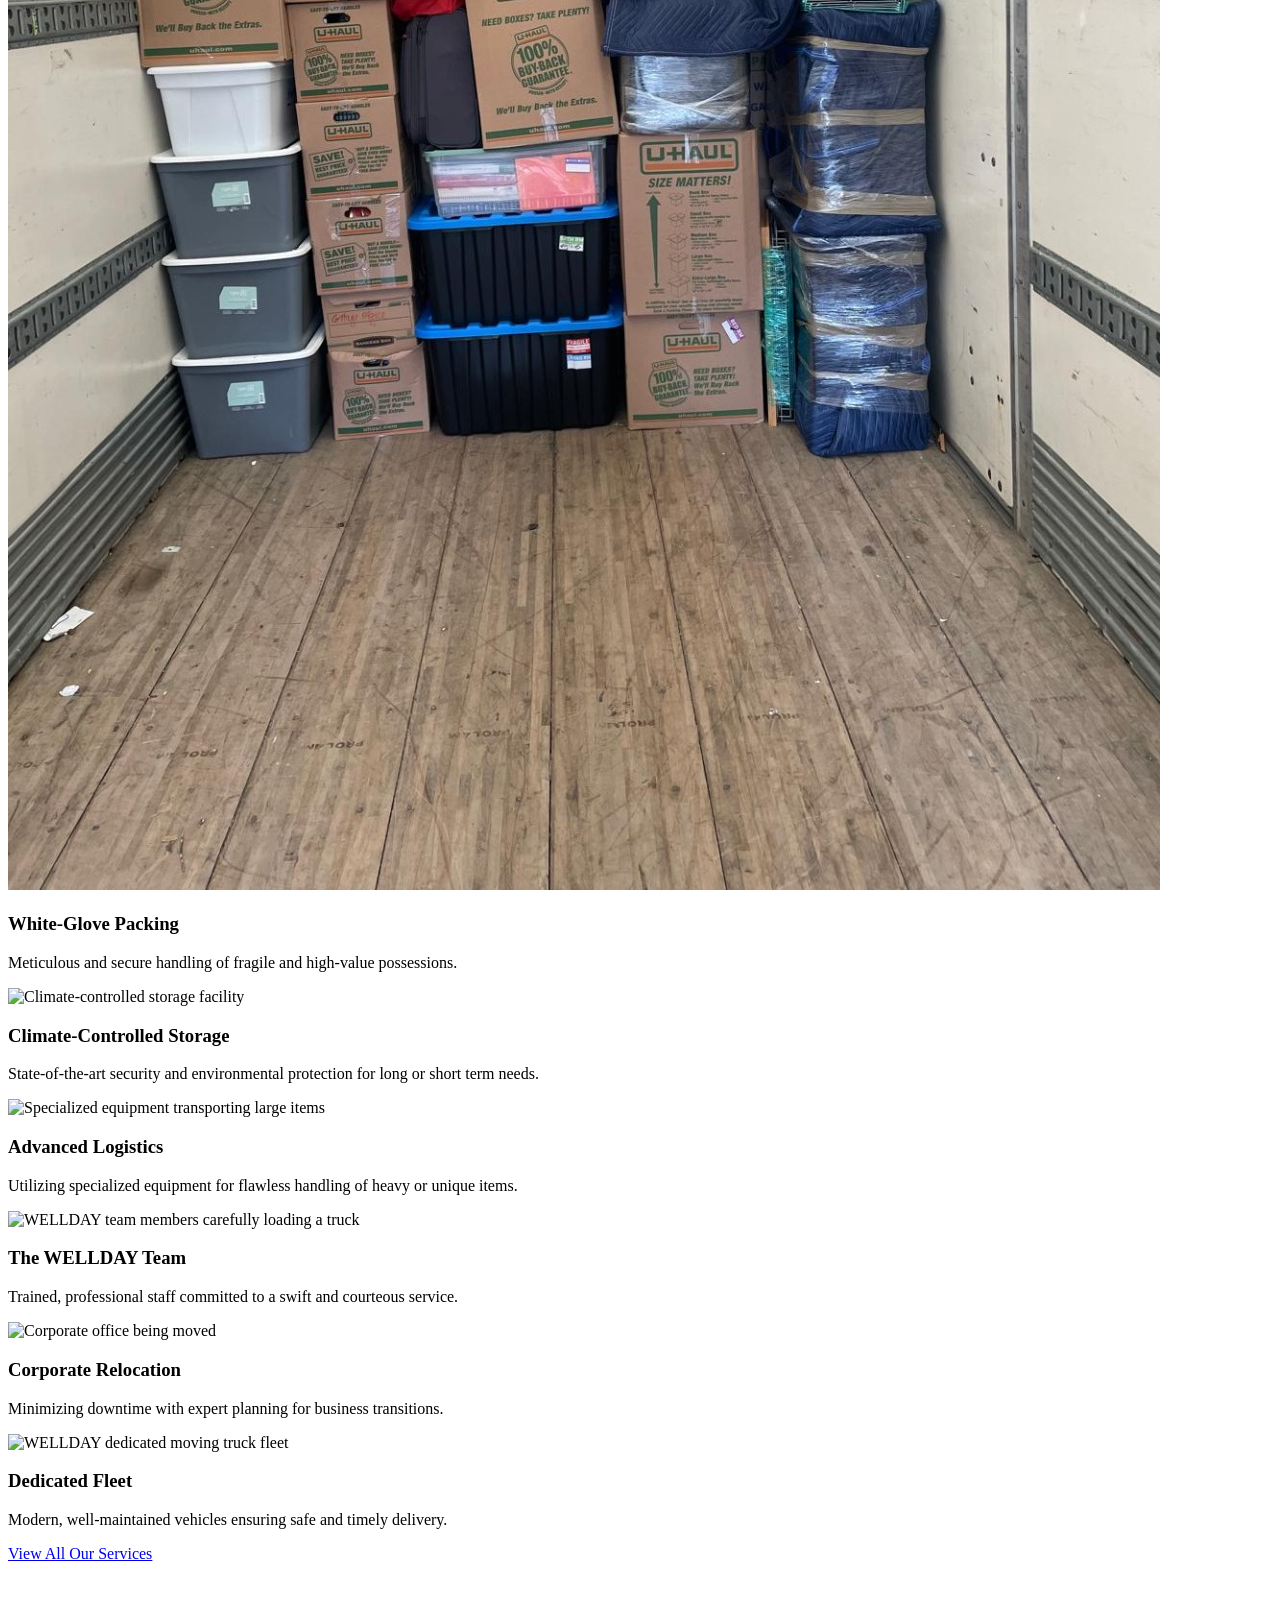
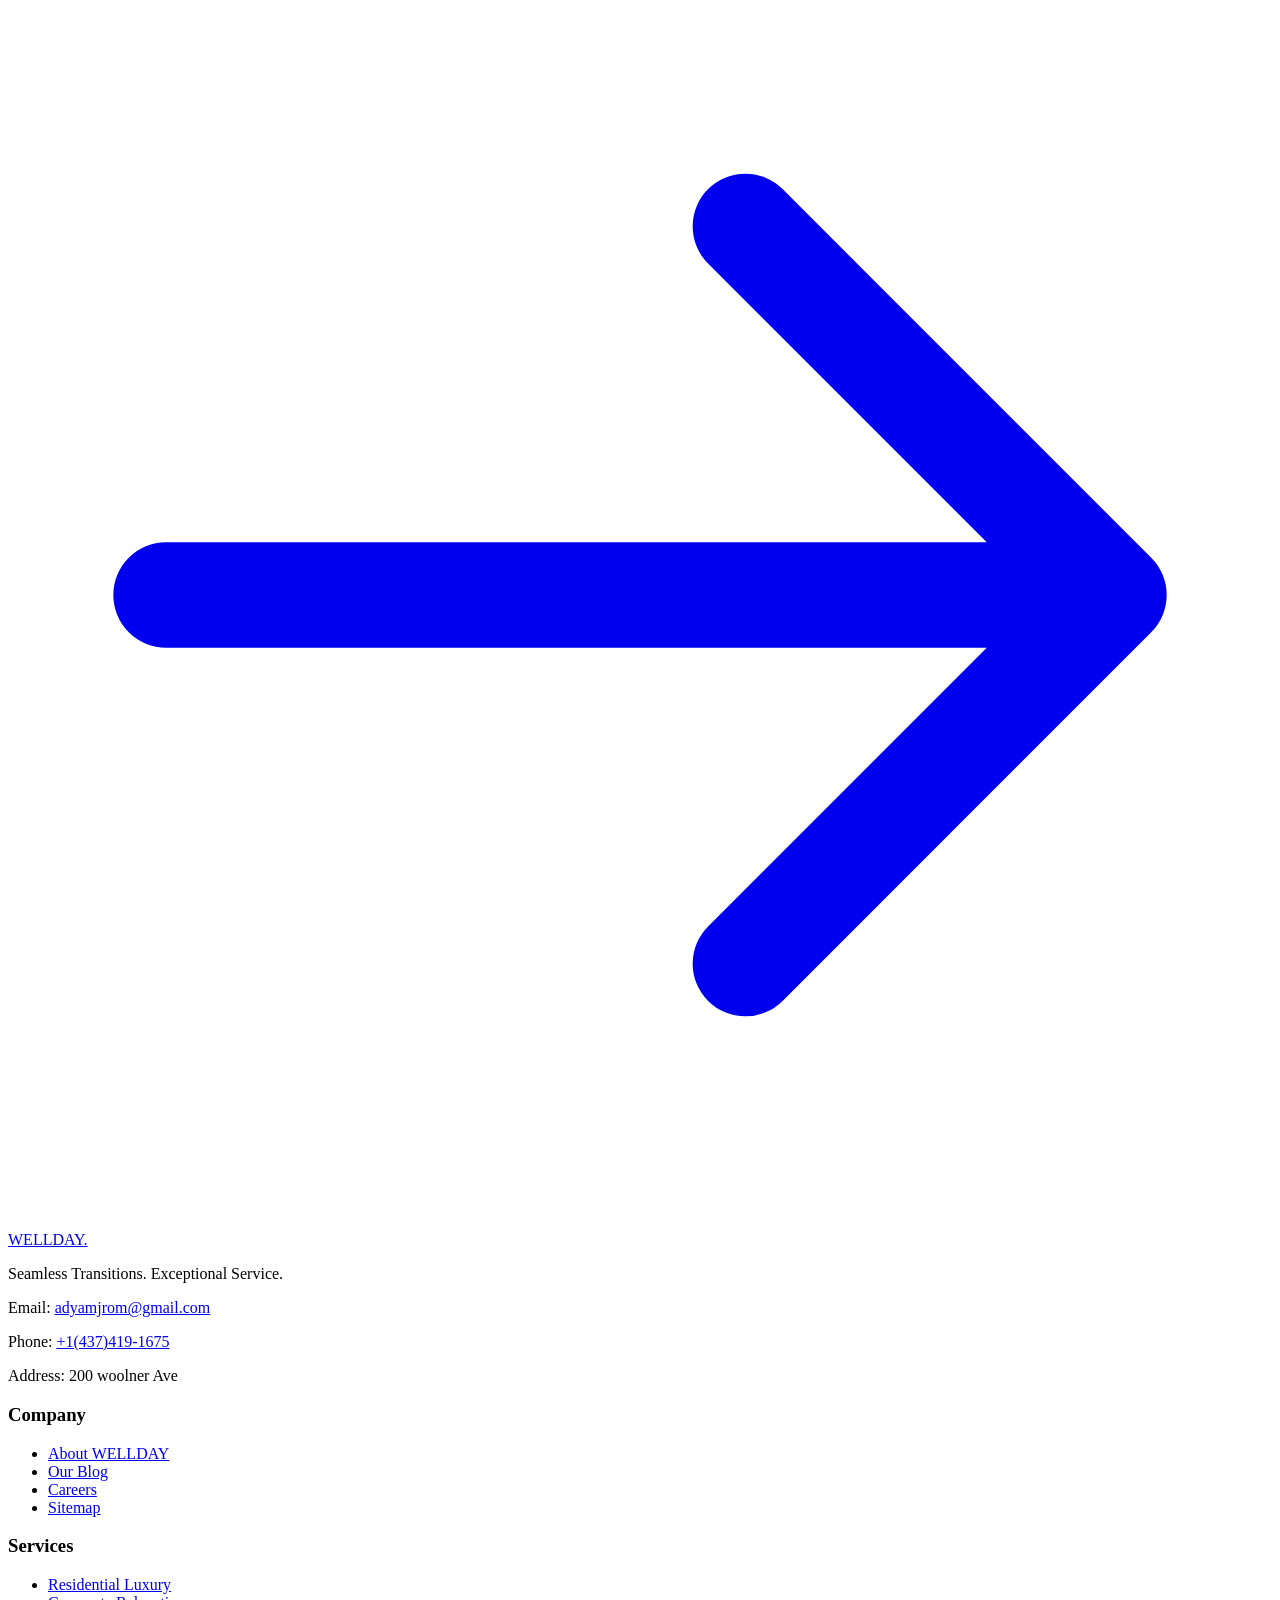
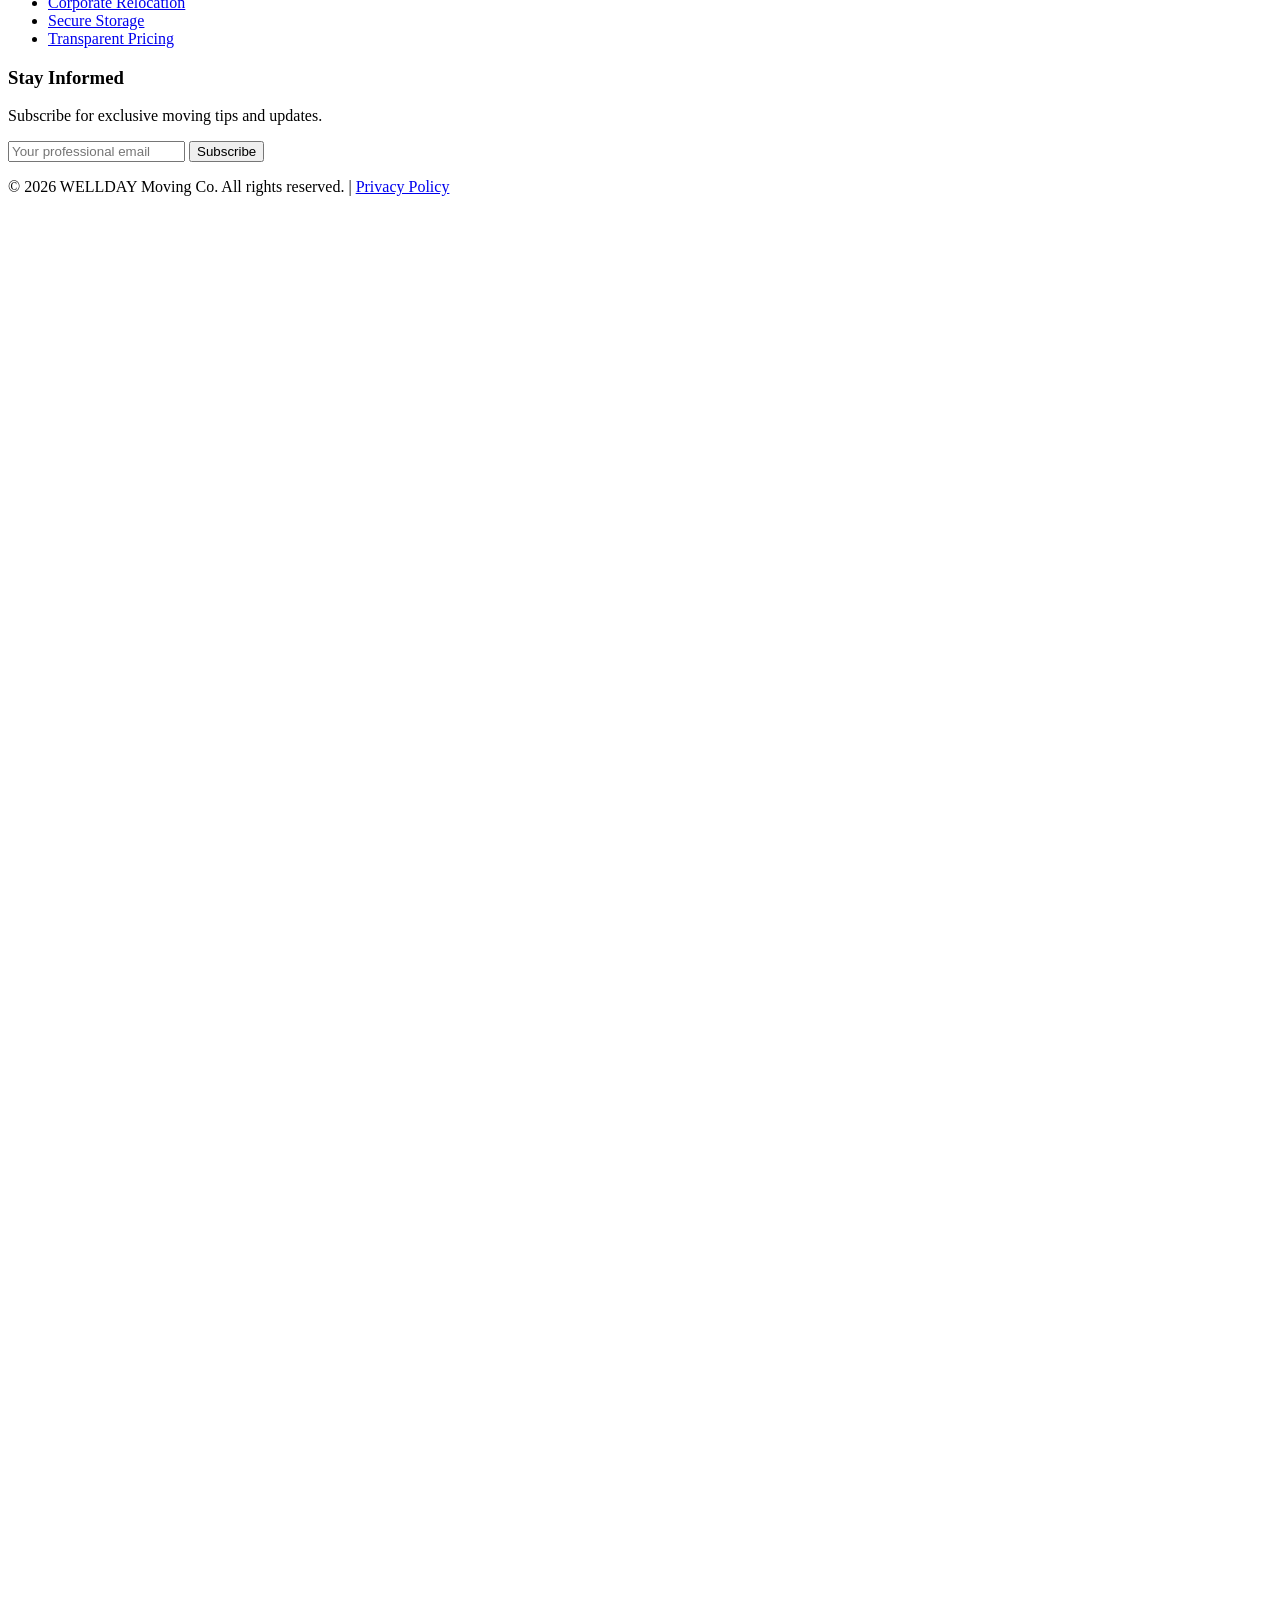
==== commit 3092d831: "New changes" ====
--- a/index.html
+++ b/index.html
@@ -286,7 +286,7 @@
                 <p class="mt-4 text-gray-400 text-sm">Seamless Transitions. Exceptional Service.</p>
                 <div class="mt-6 space-y-2 text-sm text-gray-400">
                     <p>Email: <a href="adyamjrom@gmail.com" class="hover:text-accent-gold transition">adyamjrom@gmail.com</a></p>
-                    <p>Phone: <a href="tel:+1(226)600-1447" class="hover:text-accent-gold transition">+1(226)600-1447</a></p>
+                    <p>Phone: <a href="tel:+1(437)419-1675" class="hover:text-accent-gold transition">+1(437)419-1675</a></p>
                     <p>Address: 200 woolner Ave</p>
                 </div>
             </div>
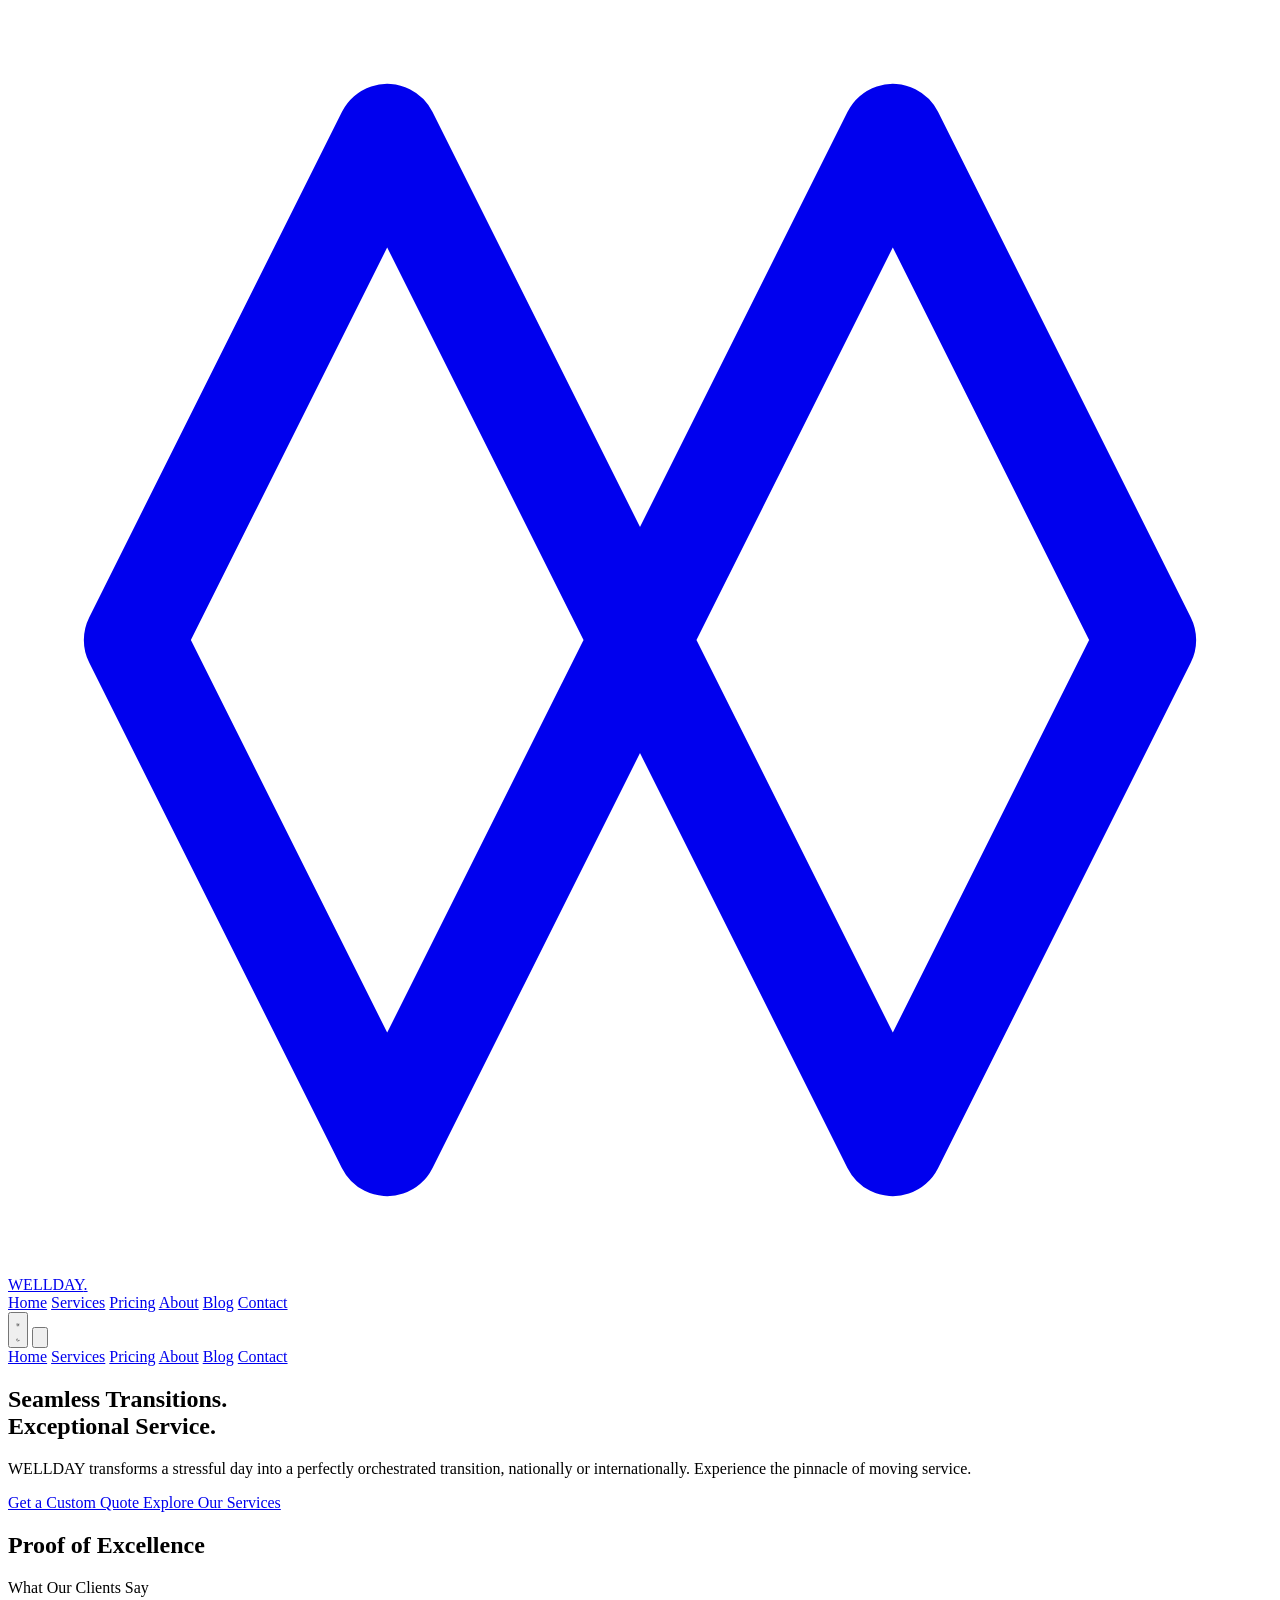
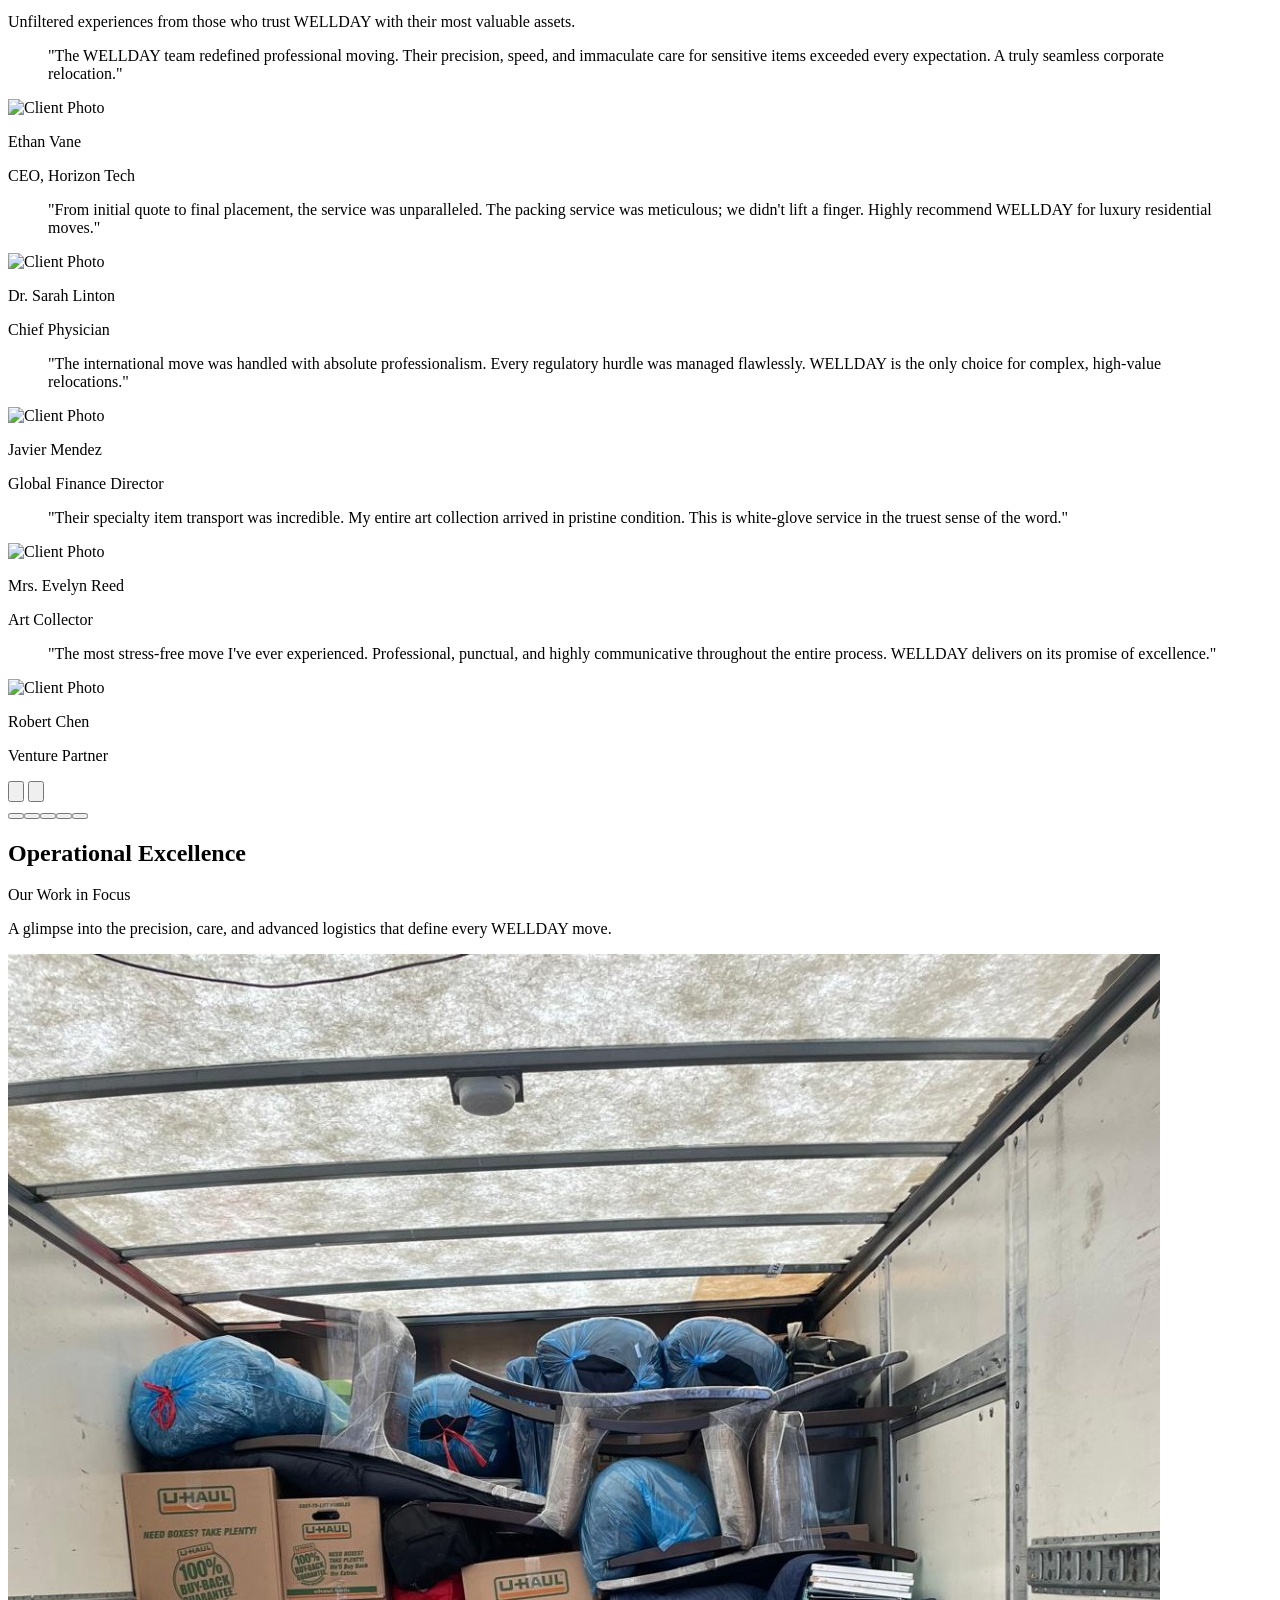
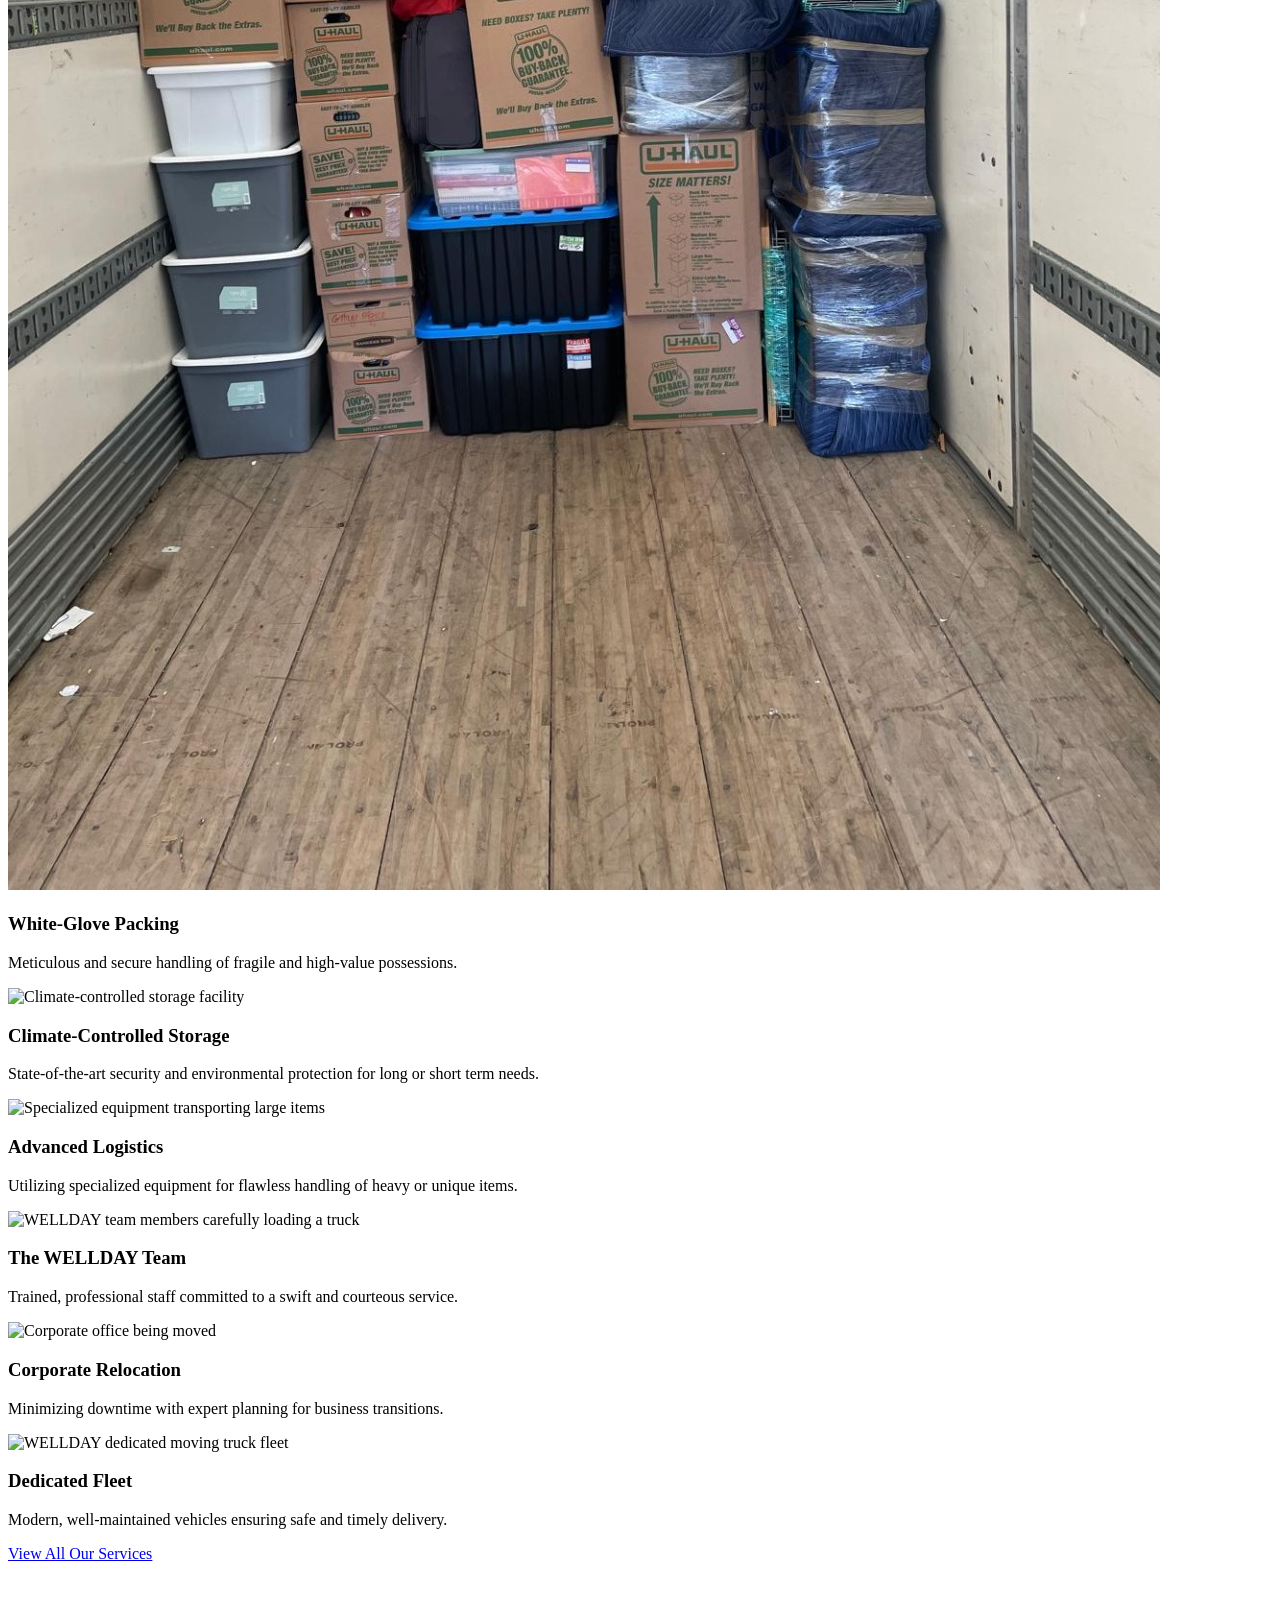
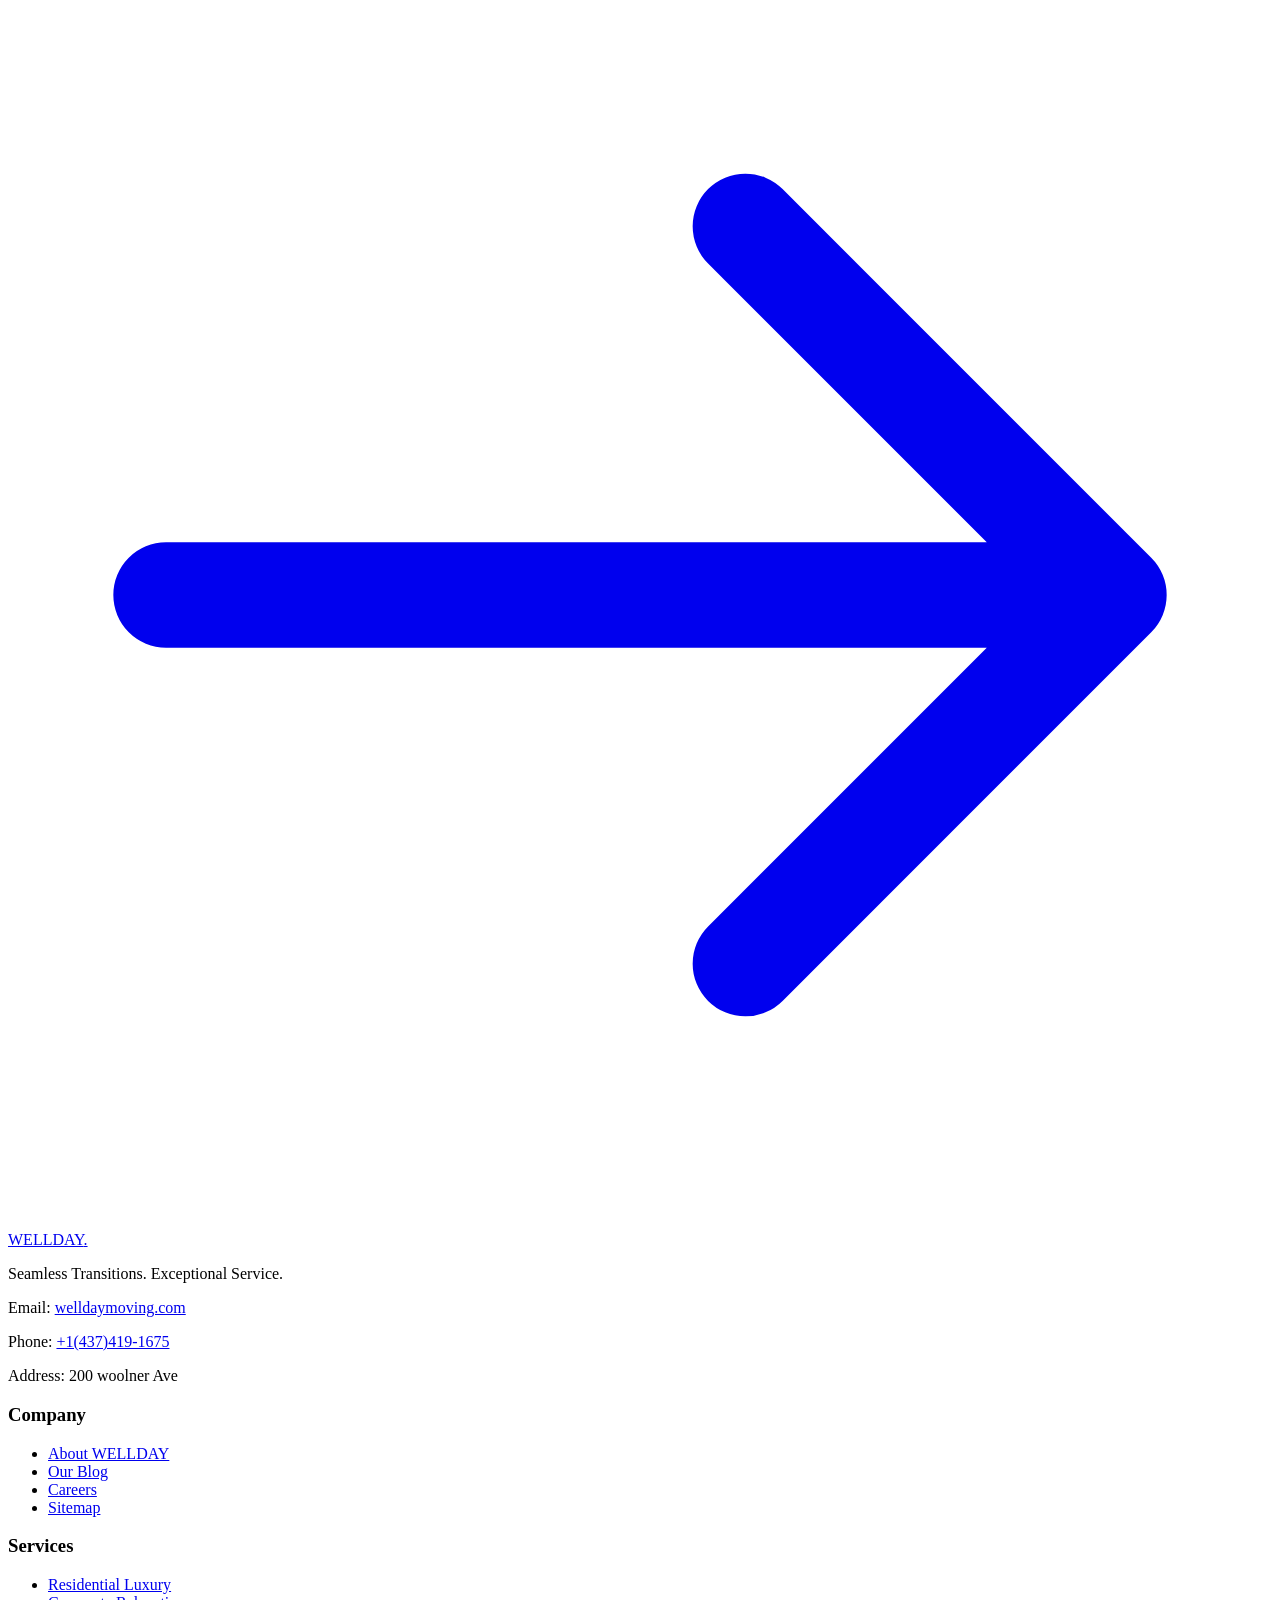
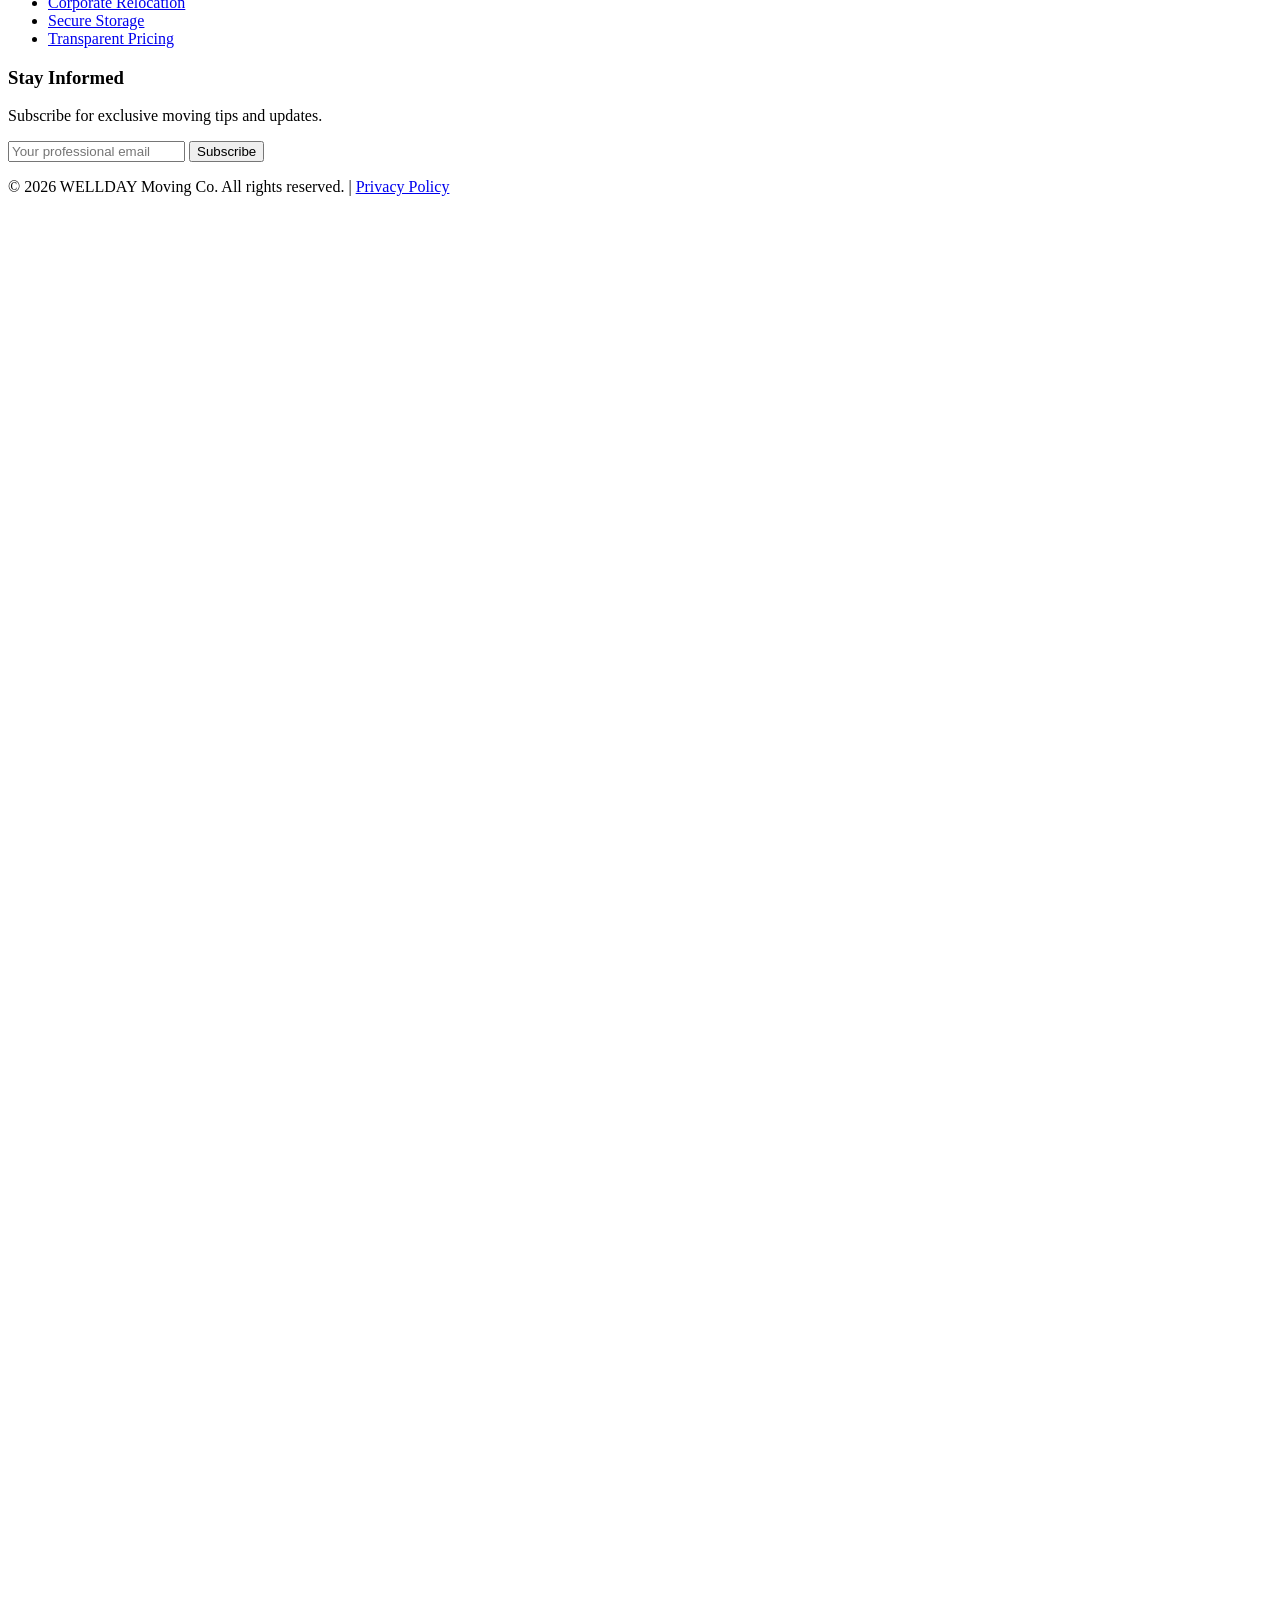
==== commit 18e5ced6: "New changes" ====
--- a/index.html
+++ b/index.html
@@ -285,7 +285,7 @@
                 </a>
                 <p class="mt-4 text-gray-400 text-sm">Seamless Transitions. Exceptional Service.</p>
                 <div class="mt-6 space-y-2 text-sm text-gray-400">
-                    <p>Email: <a href="adyamjrom@gmail.com" class="hover:text-accent-gold transition">adyamjrom@gmail.com</a></p>
+                    <p>Email: <a href="welldaymoving.com" class="hover:text-accent-gold transition">welldaymoving.com</a></p>
                     <p>Phone: <a href="tel:+1(437)419-1675" class="hover:text-accent-gold transition">+1(437)419-1675</a></p>
                     <p>Address: 200 woolner Ave</p>
                 </div>
